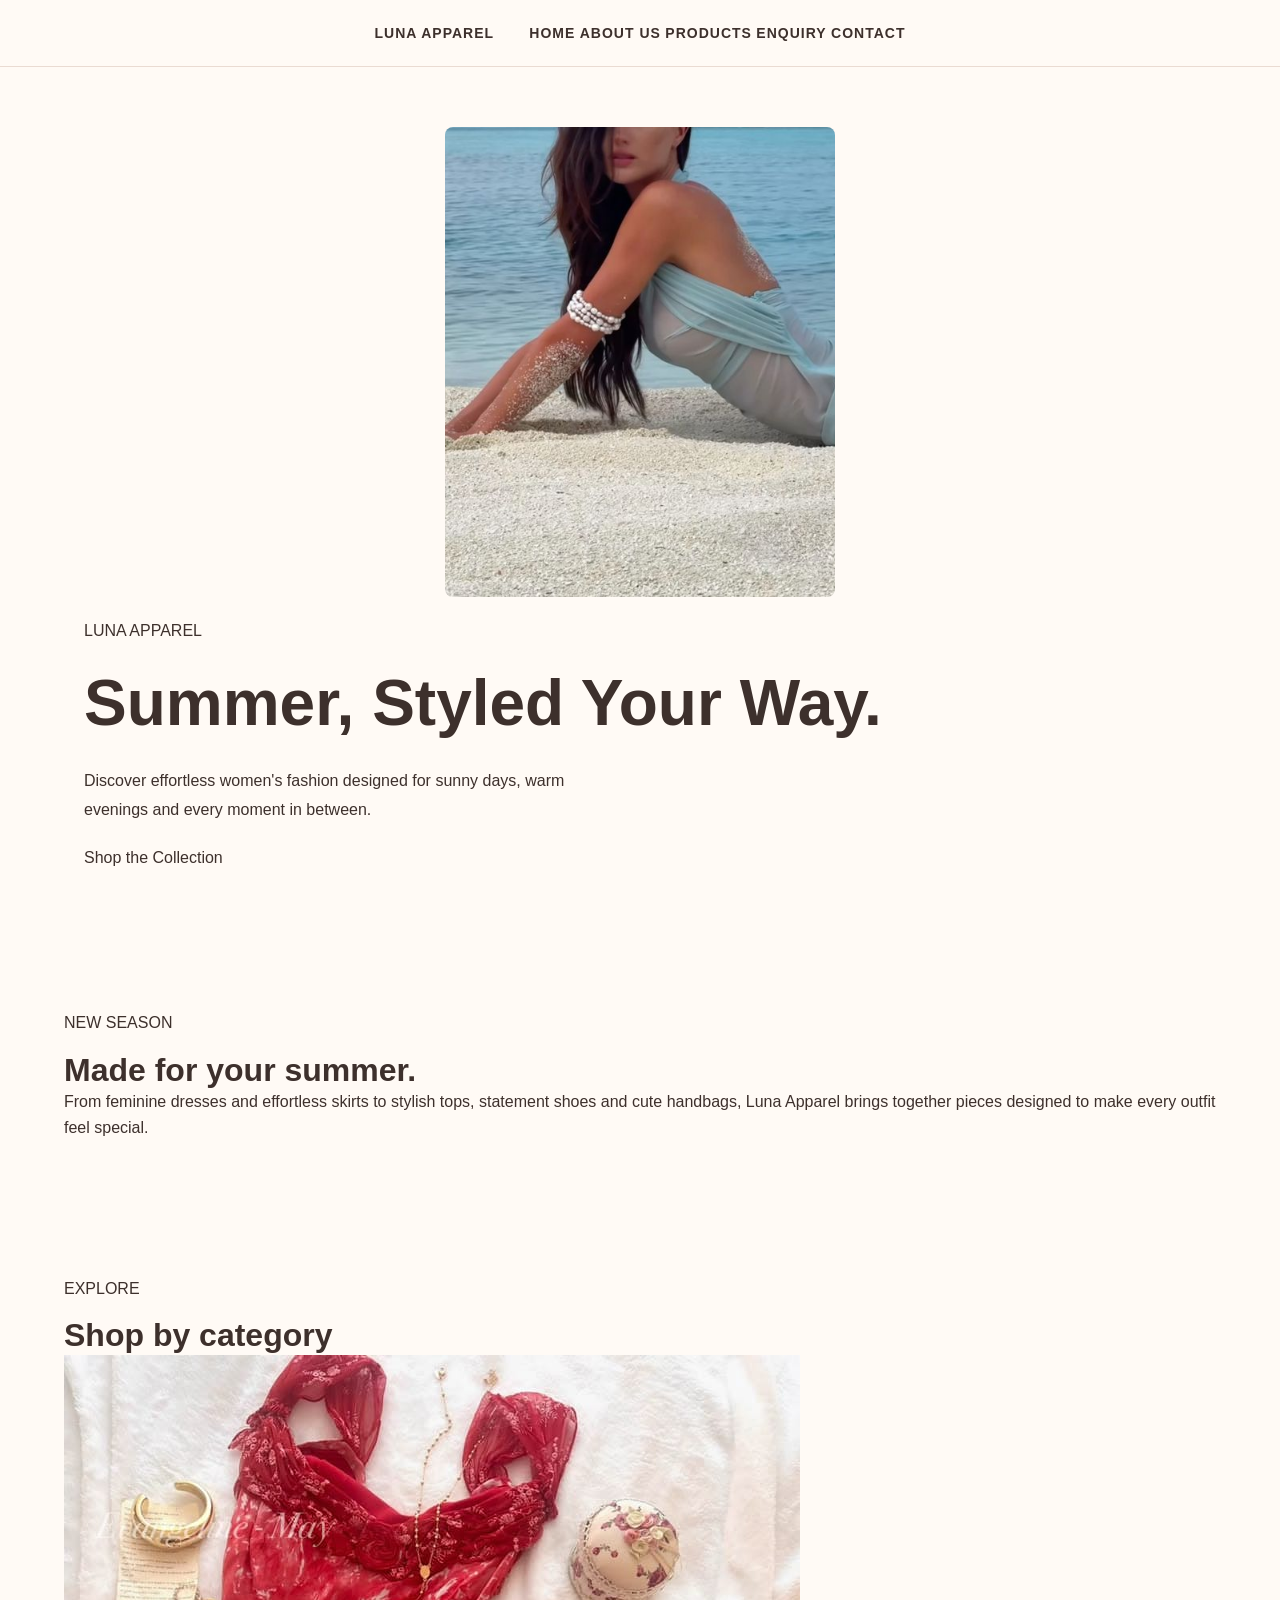
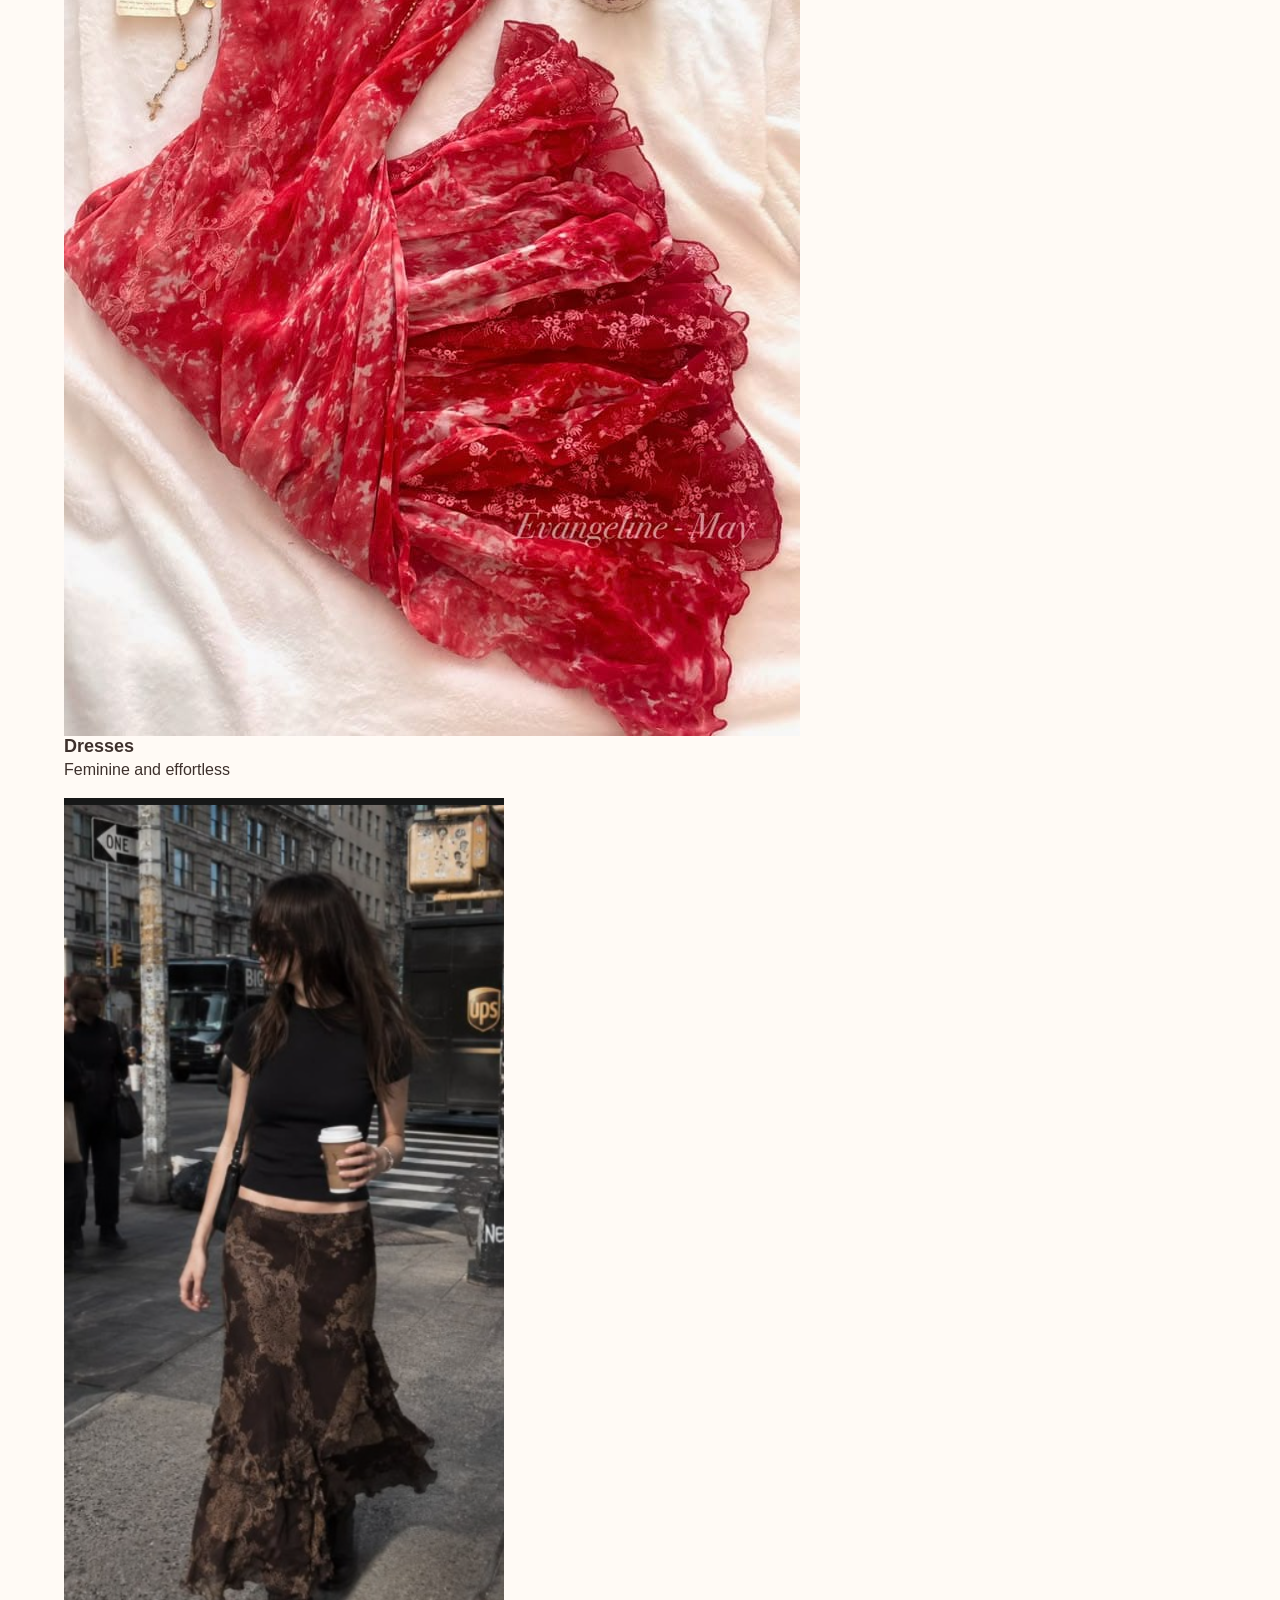
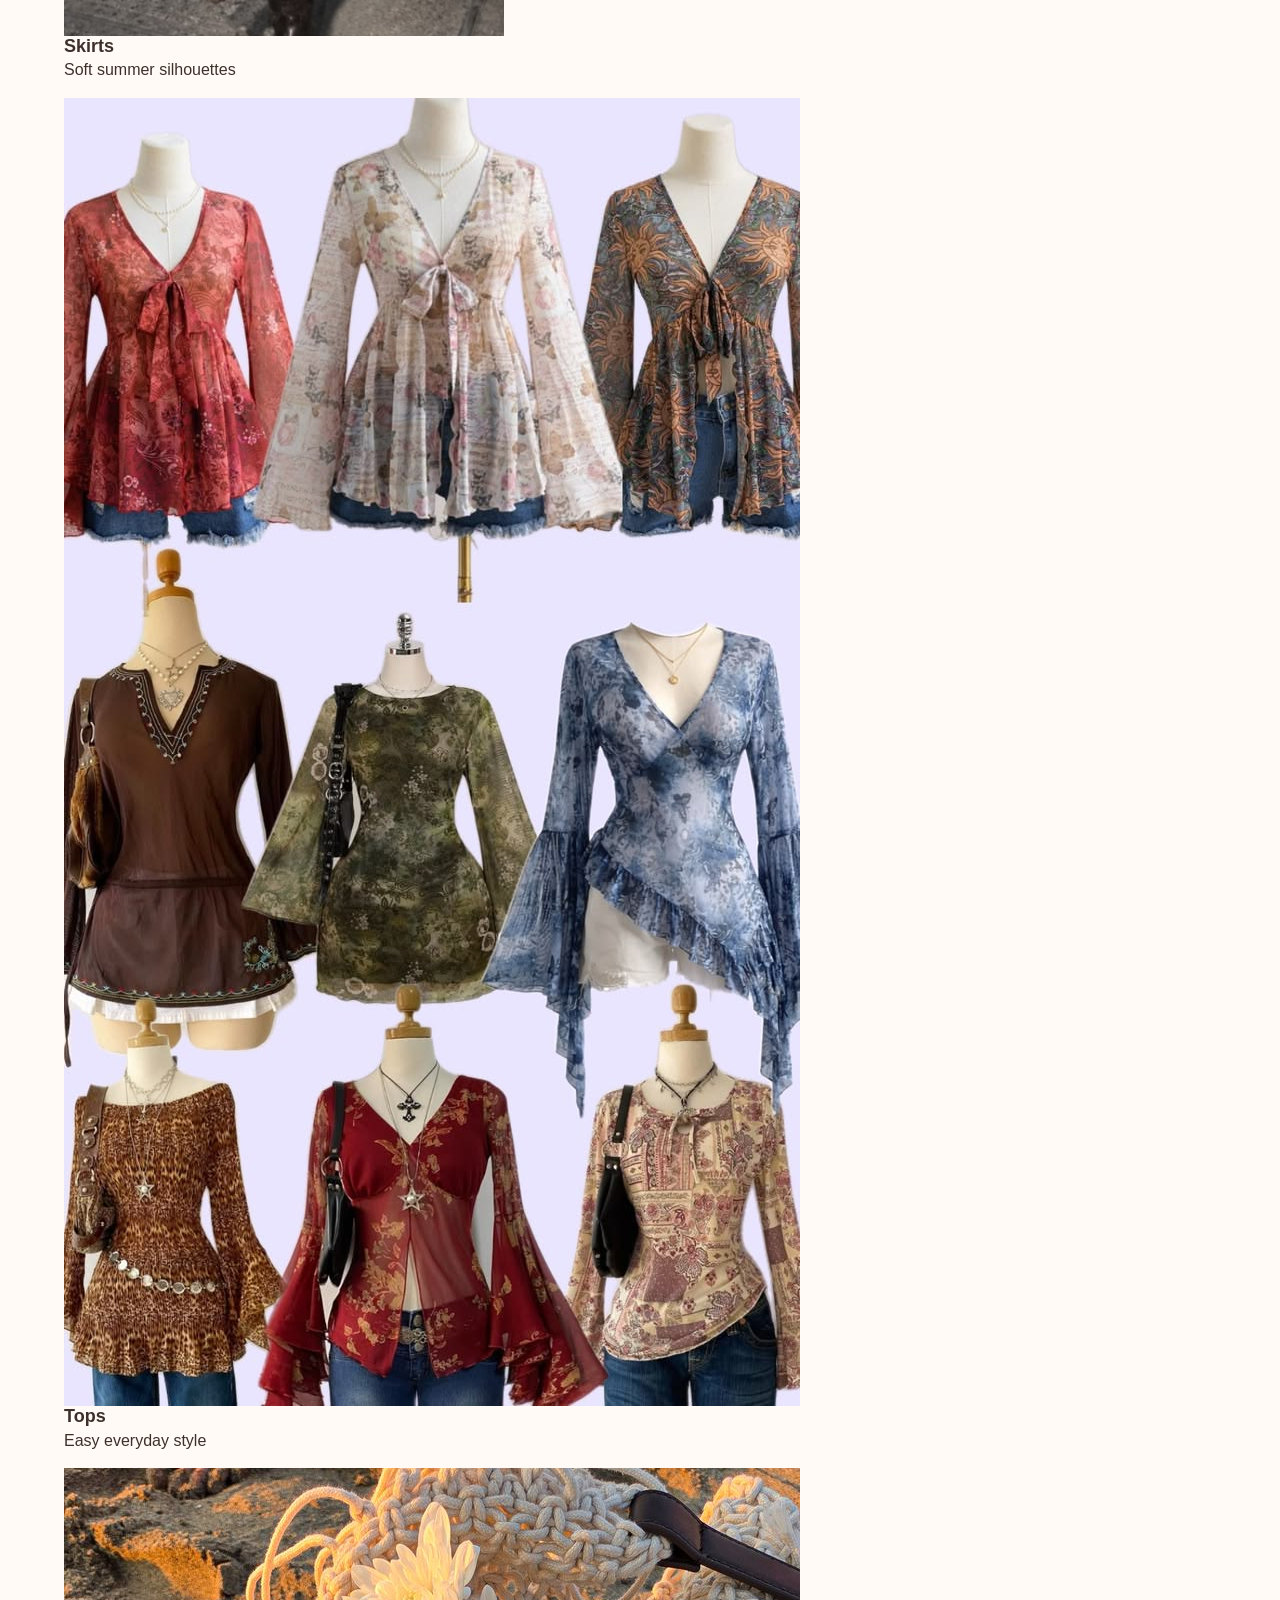
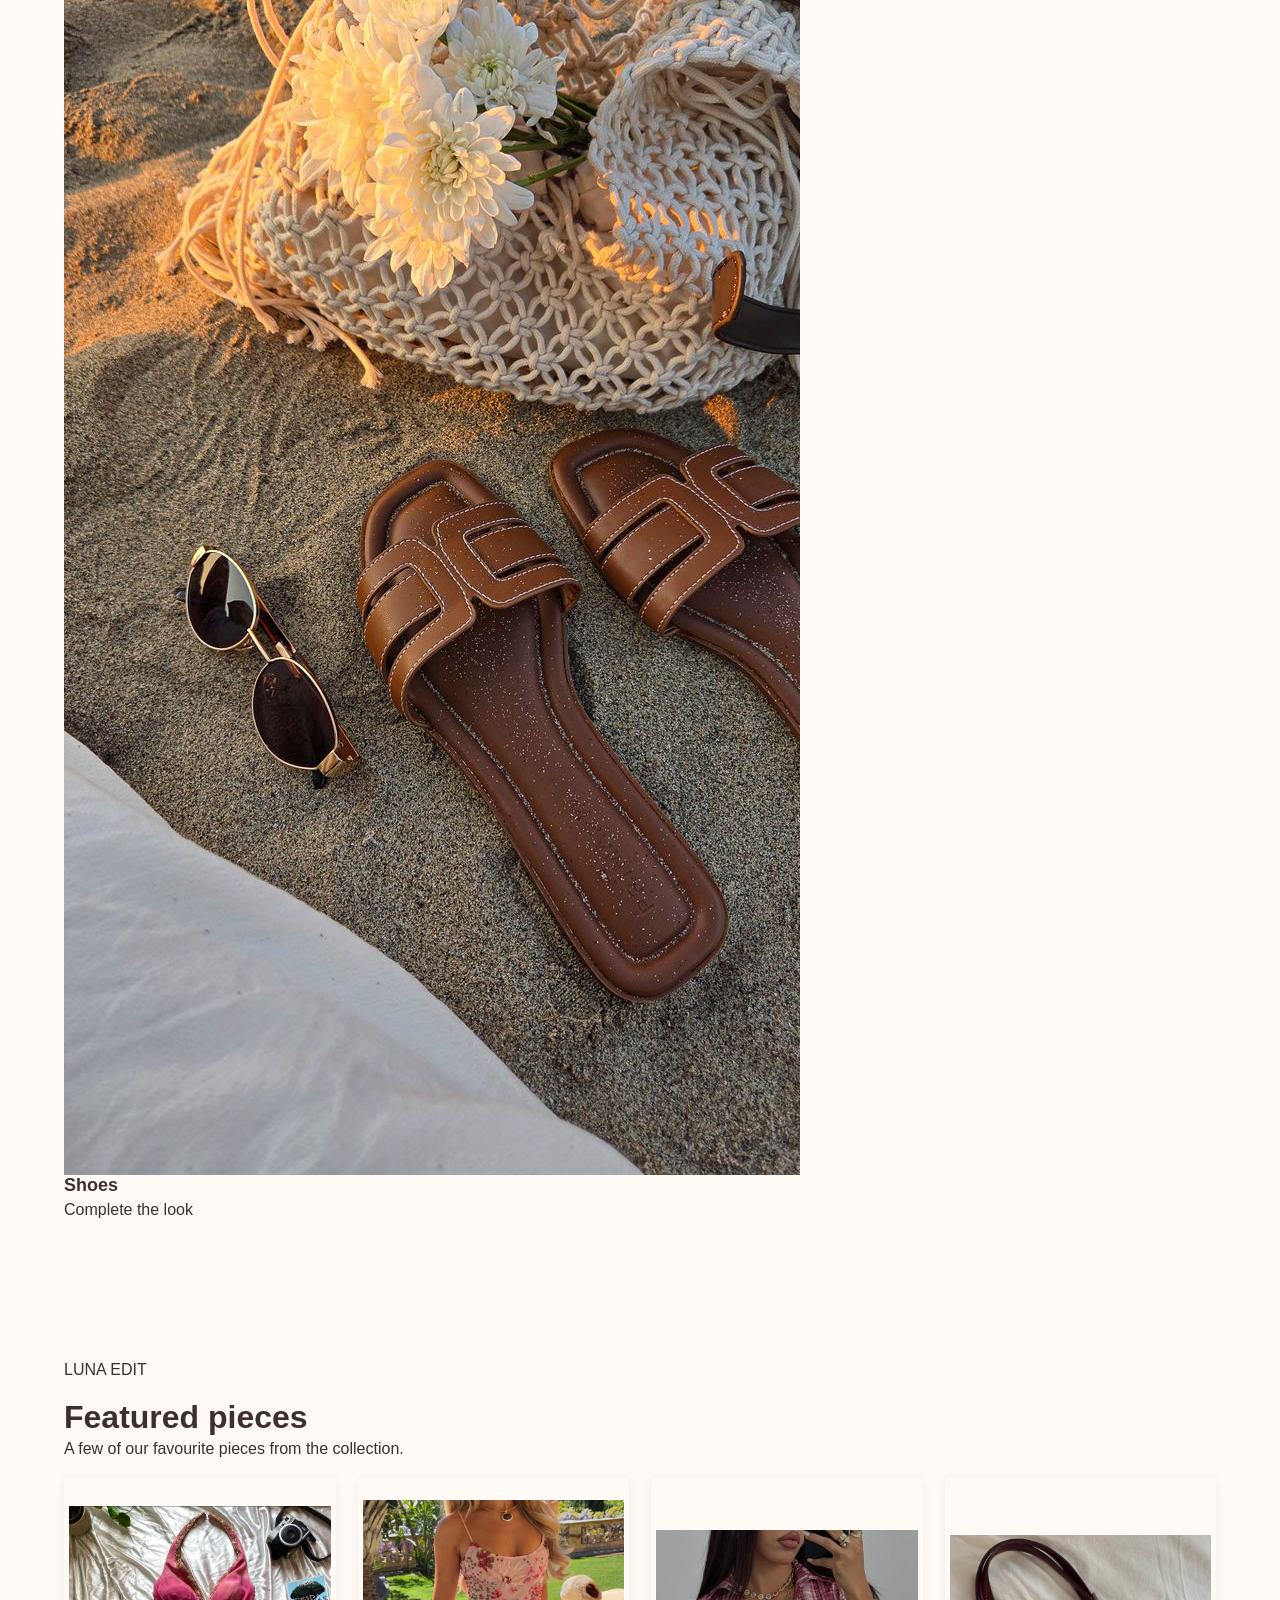
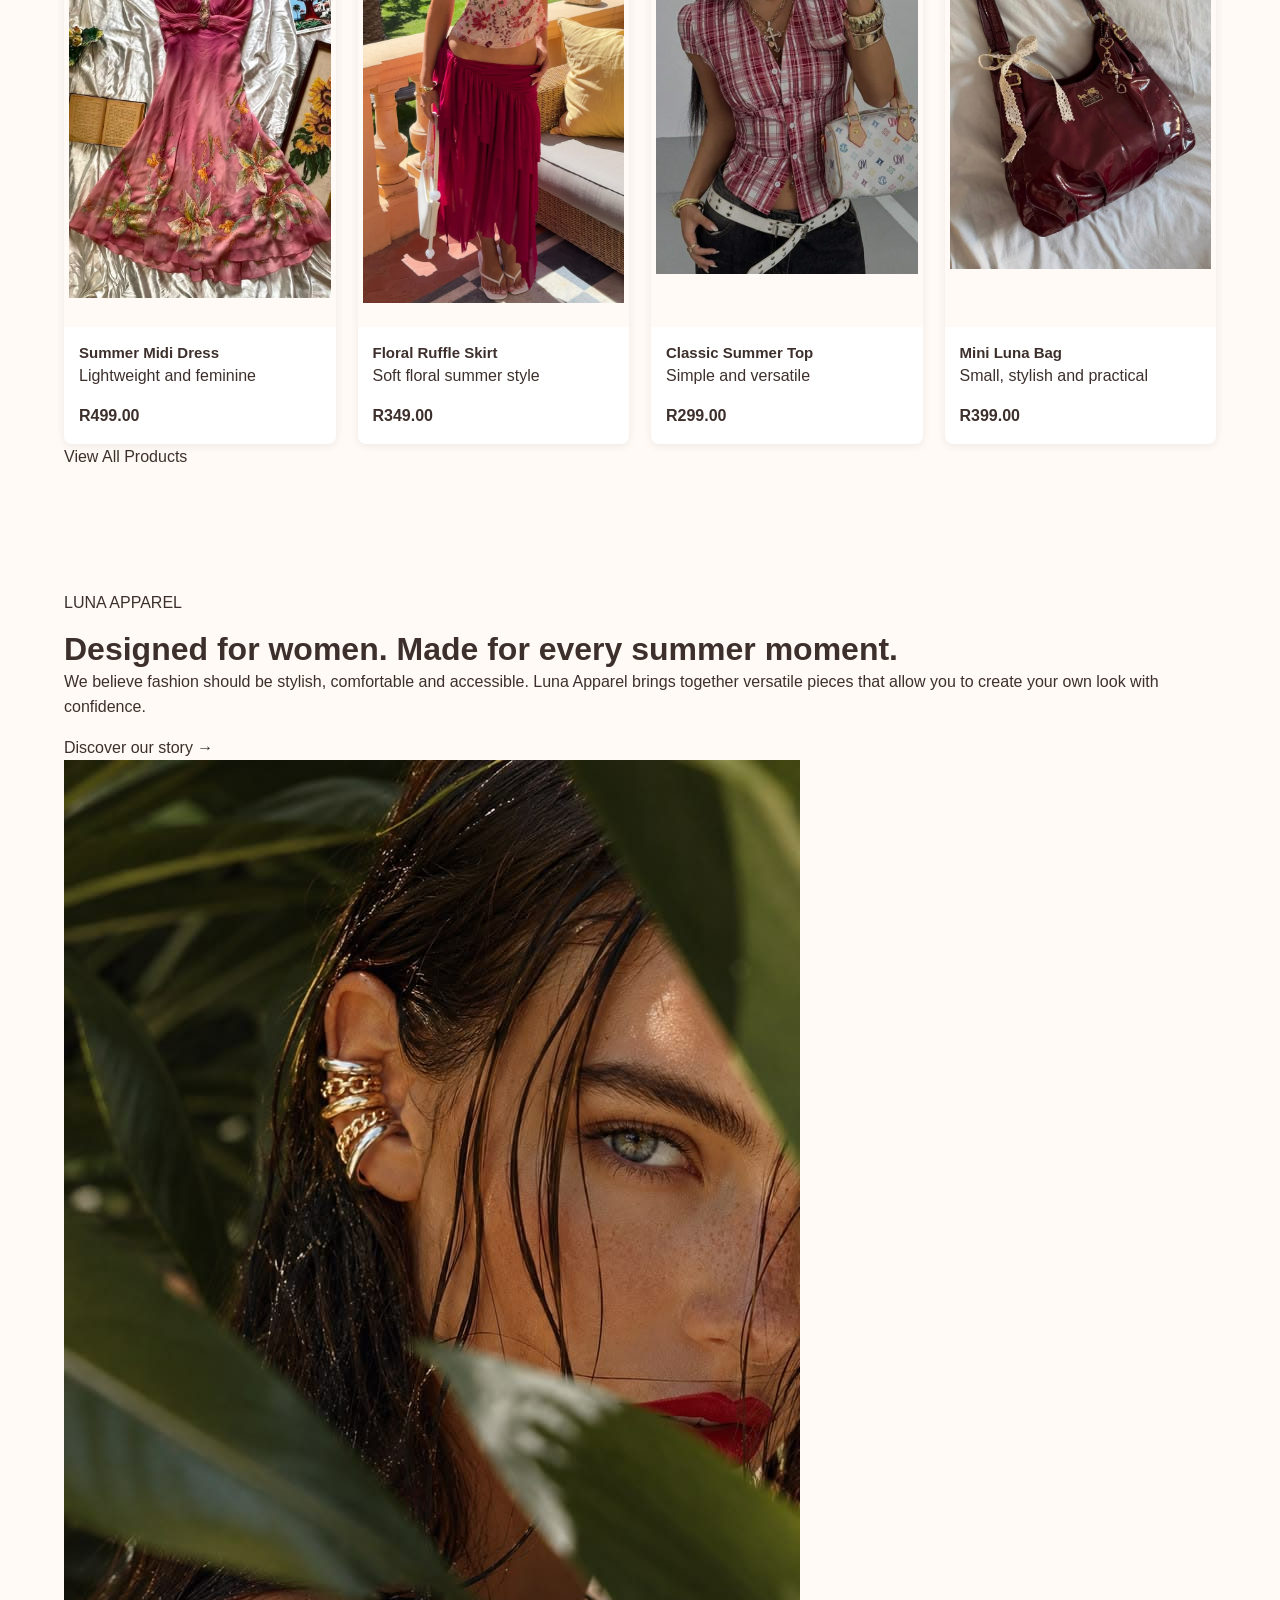
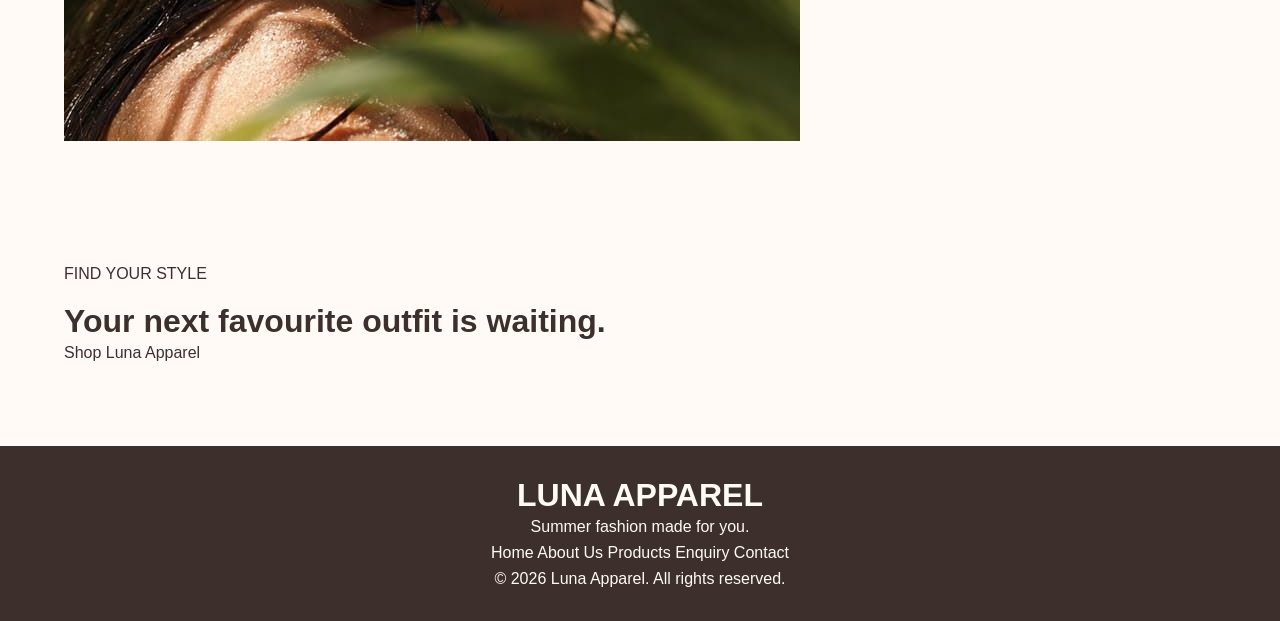
==== index.html @ f11feac1 "Add files via upload" ====
<!DOCTYPE html>
<html lang="en">
<head>
    <meta charset="UTF-8">
    <meta name="viewport" content="width=device-width, initial-scale=1.0">
    <title>Luna Apparel | Home</title>
    <link rel="stylesheet" href="Style.css">
</head>

<body>

    <!-- Main Navigation -->
    <header class="site-header">
        <nav class="navbar">
            <a href="HomeP.html" class="logo">LUNA APPAREL</a>

            <div class="nav-links">
            <a href="Home.html">Home</a>
            <a href="about.html">About Us</a>
            <a href="products.html">Products</a>
            <a href="enquiry.html">Enquiry</a>
            <a href="contact.html">Contact</a>
            </div>
        </nav>
    </header>

    <main>

        <!-- Hero Section -->
        <section class="hero">

            <div class="hero-image">
                <img src="My images/images/Model on sand.jpeg"
                     alt="Luna Apparel summer fashion collection">
            </div>

            <div class="hero-content">
                <p class="eyebrow">LUNA APPAREL</p>

                <h1>Summer, Styled Your Way.</h1>

                <p>
                    Discover effortless women's fashion designed for sunny days,
                    warm evenings and every moment in between.
                </p>

                <a href="Product.html" class="button">
                    Shop the Collection
                </a>
            </div>

        </section>


        <!-- Introduction -->
        <section class="intro">

            <p class="eyebrow">NEW SEASON</p>

            <h2>Made for your summer.</h2>

            <p>
                From feminine dresses and effortless skirts to stylish tops,
                statement shoes and cute handbags, Luna Apparel brings together
                pieces designed to make every outfit feel special.
            </p>

        </section>


        <!-- Featured Categories -->
        <section class="categories">

            <div class="section-heading">
                <p class="eyebrow">EXPLORE</p>
                <h2>Shop by category</h2>
            </div>

            <div class="category-grid">

                <a href="Product.html" class="category-card">
                    <img src="My images/images/red petal dollette ruffle trimmed dress.jpeg"
                         alt="Summer Dresses">
                    <div>
                        <h3>Dresses</h3>
                        <p>Feminine and effortless</p>
                    </div>
                </a>

                <a href="Product.html" class="category-card">
                    <img src="My images/images/BrownSKIRT.png"
                         alt="Women's skirts">
                    <div>
                        <h3>Skirts</h3>
                        <p>Soft summer silhouettes</p>
                    </div>
                </a>

                <a href="Product.html" class="category-card">
                    <img src="My images/images/Summer tops.jpeg"
                         alt="Women's summer tops">
                    <div>
                        <h3>Tops</h3>
                        <p>Easy everyday style</p>
                    </div>
                </a>

                <a href="Product.html" class="category-card">
                    <img src="My images/images/Brown flat sandels.jpeg"
                         alt="Women's sandels">
                    <div>
                        <h3>Shoes</h3>
                        <p>Complete the look</p>
                    </div>
                </a>

            </div>

        </section>


        <!-- Featured Products -->
        <section class="featured">

            <div class="section-heading">
                <p class="eyebrow">LUNA EDIT</p>
                <h2>Featured pieces</h2>
                <p>
                    A few of our favourite pieces from the collection.
                </p>
            </div>

            <div class="product-grid">

                <article class="product-card">
                    <img src="My images/images/pink halter-neck mini dress.jpeg"
                         alt="Elegant summer dress">
                    <div class="product-info">
                        <h3>Summer Midi Dress</h3>
                        <p>Lightweight and feminine</p>
                        <strong>R499.00</strong>
                    </div>
                </article>

                <article class="product-card">
                    <img src="My images/images/Dragonfruit pink Midi Skirt.jpeg"
                         alt="Floral summer skirt">
                    <div class="product-info">
                        <h3>Floral Ruffle Skirt</h3>
                        <p>Soft floral summer style</p>
                        <strong>R349.00</strong>
                    </div>
                </article>

                <article class="product-card">
                    <img src="My images/images/pink shirt.jpeg"
                         alt="Women's summer top">
                    <div class="product-info">
                        <h3>Classic Summer Top</h3>
                        <p>Simple and versatile</p>
                        <strong>R299.00</strong>
                    </div>
                </article>

                <article class="product-card">
                    <img src="My images/images/Red Shoulder bag.jpeg"
                         alt="Cute women's handbag">
                    <div class="product-info">
                        <h3>Mini Luna Bag</h3>
                        <p>Small, stylish and practical</p>
                        <strong>R399.00</strong>
                    </div>
                </article>

            </div>

            <a href="Product.html" class="button secondary-button">
                View All Products
            </a>

        </section>


        <!-- Brand Statement -->
        <section class="brand-story">

            <div class="brand-story-text">
                <p class="eyebrow">LUNA APPAREL</p>

                <h2>Designed for women. Made for every summer moment.</h2>

                <p>
                    We believe fashion should be stylish, comfortable and
                    accessible. Luna Apparel brings together versatile pieces
                    that allow you to create your own look with confidence.
                </p>

                <a href="About.html" class="text-link">
                    Discover our story →
                </a>
            </div>

            <div class="brand-story-image">
                <img src="My images/images/Model in nature'.jpeg"
                     alt="Women wearing Luna Apparel summer fashion">
            </div>

        </section>


        <!-- Call to Action -->
        <section class="cta">

            <p class="eyebrow">FIND YOUR STYLE</p>

            <h2>Your next favourite outfit is waiting.</h2>

            <a href="Product.html" class="button">
                Shop Luna Apparel
            </a>

        </section>

    </main>


    <!-- Footer -->
    <footer class="site-footer">

        <div>
            <h2>LUNA APPAREL</h2>
            <p>Summer fashion made for you.</p>
        </div>

        <div class="footer-links">
            <a href="Home.html">Home</a>
            <a href="about.html">About Us</a>
            <a href="products.html">Products</a>
            <a href="enquiry.html">Enquiry</a>
            <a href="contact.html">Contact</a>
        </div>

        <p class="copyright">
            &copy; 2026 Luna Apparel. All rights reserved.
        </p>

    </footer>

</body>
</html>
---- Style.css ----
/* =========================================
   LUNA APPAREL
   PART 2 - COMPLETE STYLE SHEET
========================================= */


/* =========================================
   1. BASIC RESET
========================================= */

* {
    box-sizing: border-box;
    margin: 0;
    padding: 0;
}

html {
    scroll-behavior: smooth;
    font-size: 16px;
}

body {
    font-family: Arial, Helvetica, sans-serif;
    background-color: #fffaf5;
    color: #3d302c;
    line-height: 1.6;
}

img {
    max-width: 100%;
    display: block;
}

a {
    color: inherit;
    text-decoration: none;
}


/* =========================================
   2. NAVIGATION
========================================= */

header {
    background-color: #fffaf5;
    border-bottom: 1px solid #eadbd2;
    padding: 1.25rem 5%;
    position: sticky;
    top: 0;
    z-index: 1000;
}

nav {
    display: flex;
    justify-content: center;
    align-items: center;
    gap: 2.2rem;
    flex-wrap: wrap;
}

nav a {
    font-size: 0.875rem;
    font-weight: 600;
    letter-spacing: 0.0625rem;
    text-transform: uppercase;
    transition: color 0.3s ease;
}

nav a:hover {
    color: #c97968;
}


/* =========================================
   3. GENERAL PAGE
========================================= */

main {
    width: 90%;
    max-width: 75rem;
    margin: 0 auto;
}

section {
    padding: 3.75rem 0;
}

h1,
h2,
h3 {
    line-height: 1.2;
    font-weight: 600;
}

h1 {
    font-size: 3rem;
}

h2 {
    font-size: 2rem;
}

h3 {
    font-size: 1.125rem;
}

p {
    margin-bottom: 0.9375rem;
}


/* =========================================
   4. GENERAL BUTTONS
========================================= */

button {
    border: none;
    cursor: pointer;
}


/* =========================================
   5. HOME PAGE
========================================= */

.home-hero {
    min-height: 33.75rem;

    display: grid;

    grid-template-columns: 1fr 0.8fr;

    align-items: center;

    gap: 3.125rem;

    padding: 3.125rem 0;
}

.hero-content {
    padding: 1.25rem;
}

.hero-small-text {
    color: #c97968;

    font-size: 0.8125rem;

    font-weight: bold;

    letter-spacing: 0.1875rem;

    margin-bottom: 0.9375rem;
}

.hero-content h1 {
    font-size: clamp(2.625rem, 5vw, 4.375rem);

    margin-bottom: 1.5625rem;
}

.hero-content > p:not(.hero-small-text) {
    max-width: 31.25rem;

    font-size: 1rem;

    line-height: 1.8;

    margin-bottom: 1.25rem;
}


/* =========================================
   HOME BUTTON
========================================= */

.hero-button {
    margin-top: 0.625rem;

    padding: 0.8125rem 1.6875rem;

    background-color: #c97968;

    color: white;

    border-radius: 1.875rem;

    font-weight: 600;

    transition:
        background-color 0.3s ease,
        transform 0.3s ease;
}

.hero-button:hover {
    background-color: #9f5b4e;

    transform: translateY(-0.1875rem);
}


/* =========================================
   HOME IMAGE
========================================= */

.hero-image {
    width: 100%;

    max-width: 24.375rem;

    height: 29.375rem;

    margin: 0 auto;

    overflow: hidden;

    border-radius: 0.5rem;
}

.hero-image img {
    width: 100%;

    height: 100%;

    object-fit: cover;

    object-position: center;
}


/* =========================================
   FEATURED SECTION
========================================= */

.featured-section {
    text-align: center;

    padding: 3.125rem 0 5rem;
}

.featured-section h2 {
    margin-bottom: 0.9375rem;
}

.featured-section p {
    max-width: 40.625rem;

    margin: 0 auto;

    line-height: 1.8;
}


/* =========================================
   6. PRODUCTS PAGE
========================================= */

.products-page {
    width: 92%;

    max-width: 78.125rem;

    margin: 0 auto;

    padding: 1.25rem 0 5rem;
}


/* =========================================
   PRODUCTS INTRO
========================================= */

.products-intro {
    text-align: center;

    padding: 2.8125rem 0 3.75rem;
}

.products-intro h1 {
    font-size: 2.75rem;

    margin-bottom: 0.9375rem;
}

.products-intro p {
    max-width: 40.625rem;

    margin: 0 auto;

    line-height: 1.7;
}


/* =========================================
   7. PRODUCT CATEGORIES
========================================= */

.product-category {
    padding: 0;

    margin-bottom: 8.75rem;
}

.product-category h2 {
    text-align: center;

    font-size: 1.875rem;

    margin-bottom: 2.1875rem;
}


/* =========================================
   8. PRODUCT GRID
========================================= */

.product-grid {
    display: grid;

    grid-template-columns: repeat(4, 1fr);

    gap: 1.375rem;
}


/* =========================================
   9. PRODUCT CARD
========================================= */

.product-card {
    background-color: white;

    border-radius: 0.5rem;

    overflow: hidden;

    box-shadow:
        0 0.125rem 0.625rem rgba(0, 0, 0, 0.07);

    display: flex;

    flex-direction: column;

    transition:
        transform 0.3s ease,
        box-shadow 0.3s ease;
}

.product-card:hover {
    transform: translateY(-0.3125rem);

    box-shadow:
        0 0.4375rem 1.125rem rgba(0, 0, 0, 0.12);
}


/* =========================================
   10. PRODUCT IMAGES
========================================= */

.product-card img {
    width: 100%;

    height: 28.125rem;

    object-fit: contain;

    object-position: center center;

    background-color: #fffaf5;

    display: block;

    padding: 0.3125rem;
}


/* =========================================
   11. PRODUCT INFORMATION
========================================= */

.product-info {
    padding: 0.9375rem;

    min-height: 6.25rem;

    display: flex;

    flex-direction: column;
}

.product-info h3 {
    font-size: 0.9375rem;

    font-weight: 600;

    line-height: 1.4;

    margin: 0;
}

.product-info .price {
    margin-top: auto;

    margin-bottom: 0;

    padding-top: 0.625rem;

    font-size: 1rem;

    font-weight: bold;
}


/* =========================================
   12. FORMS
========================================= */

form {
    max-width: 40.625rem;

    margin-top: 1.875rem;
}

label {
    display: block;

    margin-top: 0.9375rem;

    margin-bottom: 0.3125rem;

    font-weight: 600;
}

input,
textarea {
    width: 100%;

    padding: 0.875rem;

    border: 1px solid #d8c6bd;

    border-radius: 0.375rem;

    background-color: white;

    font-family: inherit;

    font-size: 1rem;
}

input:focus,
textarea:focus {
    outline: 2px solid #c97968;

    border-color: #c97968;
}

button {
    margin-top: 1.25rem;

    padding: 0.875rem 1.5625rem;

    border-radius: 1.875rem;

    background-color: #c97968;

    color: white;

    font-weight: 600;

    transition: background-color 0.3s ease;
}

button:hover {
    background-color: #9f5b4e;
}


/* =========================================
   13. FOOTER
========================================= */

footer {
    margin-top: 1.25rem;

    padding: 1.875rem 5%;

    background-color: #3d302c;

    color: #fffaf5;

    text-align: center;
}

footer p {
    margin: 0 auto;
}


/* =========================================
   14. TABLET
========================================= */

@media (max-width: 56.25rem) {

    .product-grid {
        grid-template-columns: repeat(3, 1fr);
    }

}


/* =========================================
   15. SMALL TABLET
========================================= */

@media (max-width: 48rem) {

    header {
        padding: 1rem 4%;
    }

    nav {
        gap: 0.75rem 1.25rem;
    }

    nav a {
        font-size: 0.75rem;
    }

    main {
        width: 92%;
    }


    /* Home */

    .home-hero {
        grid-template-columns: 1fr;

        text-align: center;

        gap: 1.875rem;

        padding: 2.1875rem 0;
    }

    .hero-content {
        padding: 0.625rem;
    }

    .hero-content > p:not(.hero-small-text) {
        margin-left: auto;

        margin-right: auto;
    }

    .hero-image {
        width: 75%;

        height: 26.25rem;
    }


    /* Products */

    .product-grid {
        grid-template-columns: repeat(2, 1fr);
    }

    .product-category {
        margin-bottom: 6.875rem;
    }

}


/* =========================================
   16. MOBILE
========================================= */

@media (max-width: 30rem) {

    header {
        padding: 0.875rem 4%;
    }

    nav {
        gap: 0.5rem 0.9375rem;
    }

    nav a {
        font-size: 0.6875rem;
    }


    /* General */

    section {
        padding: 2.5rem 0;
    }

    h1 {
        font-size: 2.375rem;
    }

    h2 {
        font-size: 1.6875rem;
    }


    /* Home */

    .home-hero {
        padding: 1.5625rem 0;
    }

    .hero-content h1 {
        font-size: 2.5rem;
    }

    .hero-image {
        width: 85%;

        height: 23.75rem;
    }


    /* Products */

    .products-page {
        width: 92%;
    }

    .products-intro {
        padding: 2.1875rem 0 2.8125rem;
    }

    .products-intro h1 {
        font-size: 2.125rem;
    }

    .product-category {
        margin-bottom: 5.625rem;
    }

    .product-category h2 {
        font-size: 1.6875rem;

        margin-bottom: 1.5625rem;
    }

    .product-grid {
        grid-template-columns: repeat(2, 1fr);

        gap: 0.75rem;
    }


    /* Keep product images tall */

    .product-card img {
        width: 100%;

        height: 28.125rem;

        object-fit: contain;

        object-position: center center;

        padding: 0.3125rem;
    }

    .product-info {
        padding: 0.75rem;

        min-height: 5.625rem;
    }

    .product-info h3 {
        font-size: 0.875rem;
    }

    .product-info .price {
        font-size: 0.9375rem;
    }


    /* Forms */

    input,
    textarea {
        font-size: 1rem;
    }

}
/* =========================================
   CONTACT PAGE
========================================= */

.contact-page {
    padding-bottom: 2rem;
}

.contact-intro {
    text-align: center;
    padding: 3rem 0 2rem;
}

.contact-intro h1 {
    margin-bottom: 0.75rem;
}

.contact-intro p {
    max-width: 40rem;
    margin: 0 auto;
}

.contact-layout {
    display: grid;
    grid-template-columns: 1fr 1fr;
    gap: 3rem;
    padding: 1rem 0 2.5rem;
}

.contact-details,
.contact-form-section {
    background-color: white;
    padding: 2rem;
    border-radius: 0.5rem;
    box-shadow: 0 0.125rem 0.625rem rgba(0, 0, 0, 0.06);
}

.contact-details h2,
.contact-form-section h2 {
    font-size: 1.5rem;
    margin-bottom: 1.25rem;
}

.contact-details h3 {
    font-size: 1rem;
    margin-top: 1rem;
    margin-bottom: 0.25rem;
}

.contact-details p {
    margin-bottom: 0.5rem;
}

.contact-form-section form {
    margin-top: 0;
    max-width: none;
}

.location-section {
    padding: 1rem 0 3rem;
}

.location-section h2 {
    text-align: center;
    font-size: 1.5rem;
    margin-bottom: 1rem;
}

.location-section iframe {
    display: block;
    border-radius: 0.5rem;
}


/* Contact page mobile layout */

@media (max-width: 48rem) {

    .contact-layout {
        grid-template-columns: 1fr;
        gap: 1.5rem;
    }

    .contact-details,
    .contact-form-section {
        padding: 1.5rem;
    }

}

@media (max-width: 30rem) {

    .contact-intro {
        padding: 2rem 0 1.5rem;
    }

    .contact-intro h1 {
        font-size: 2.25rem;
    }

    .contact-layout {
        padding-bottom: 1rem;
    }

    .location-section iframe {
        height: 240px;
    }

}
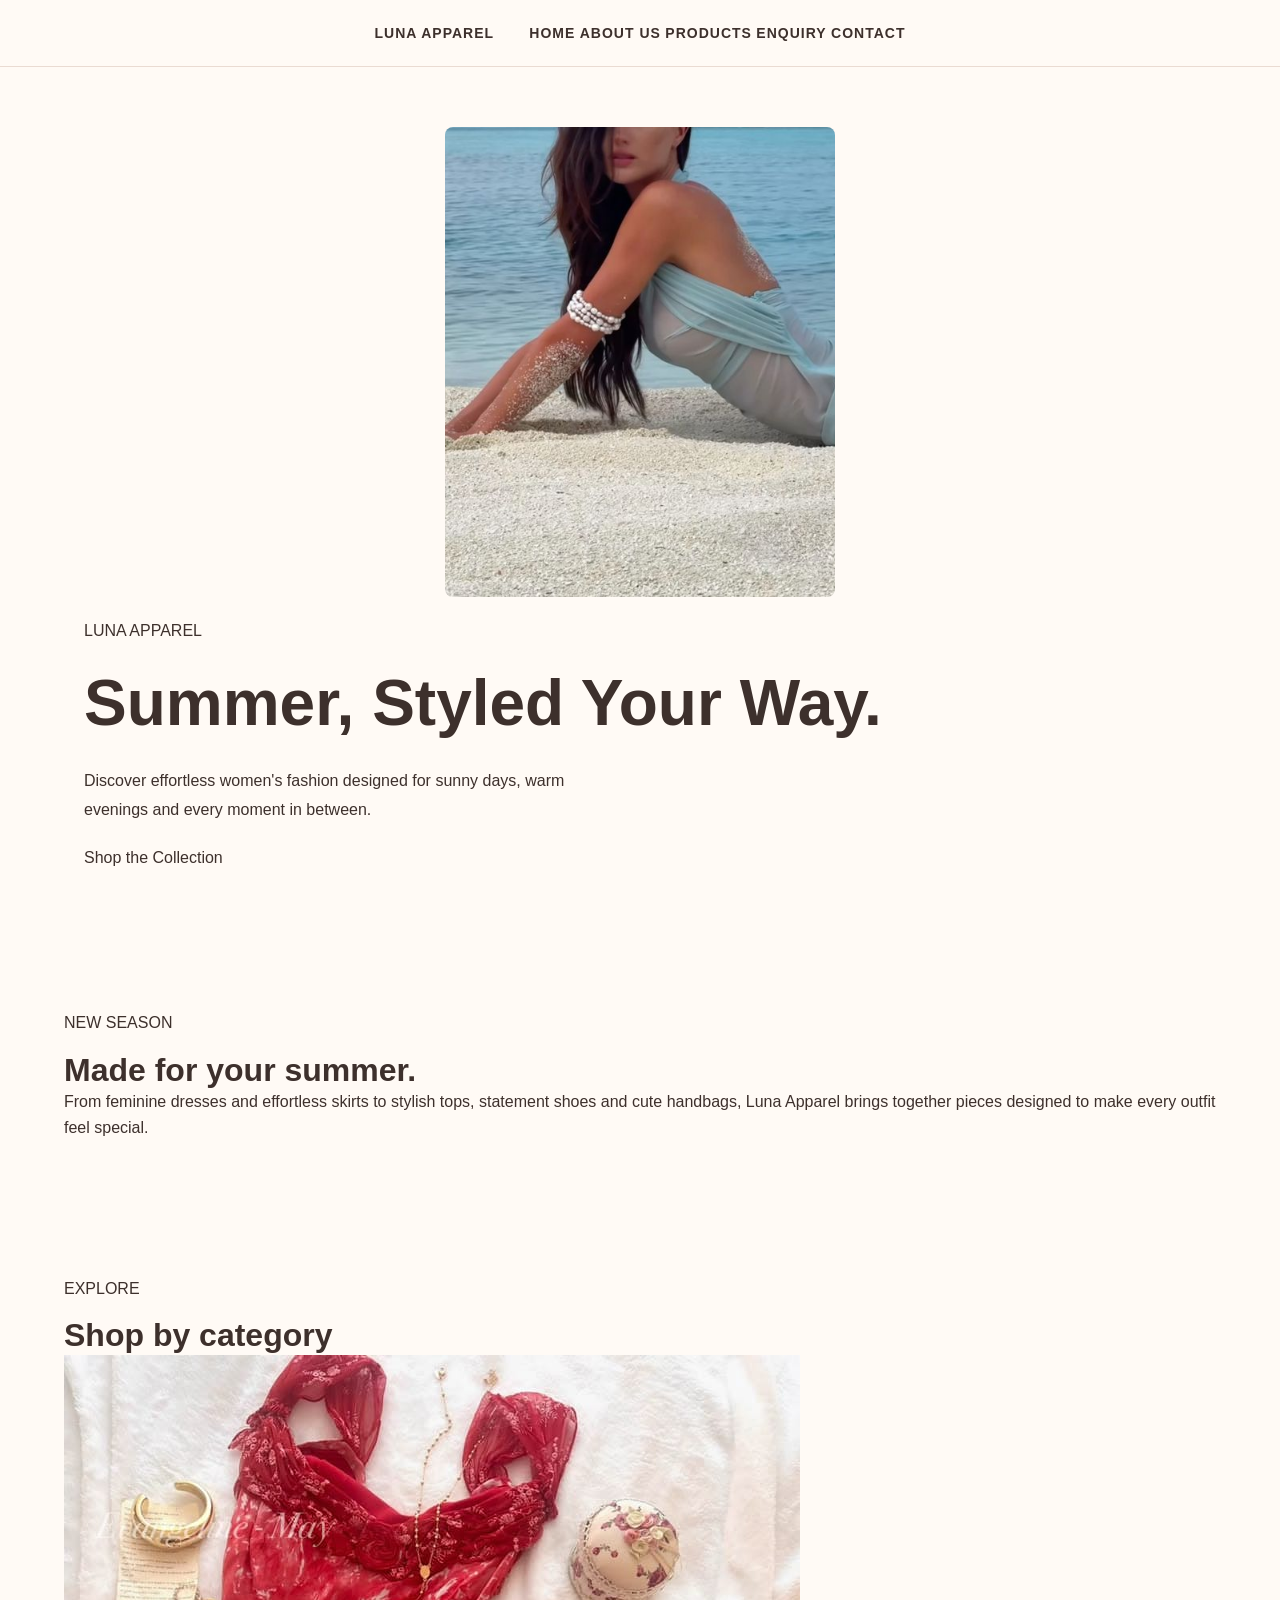
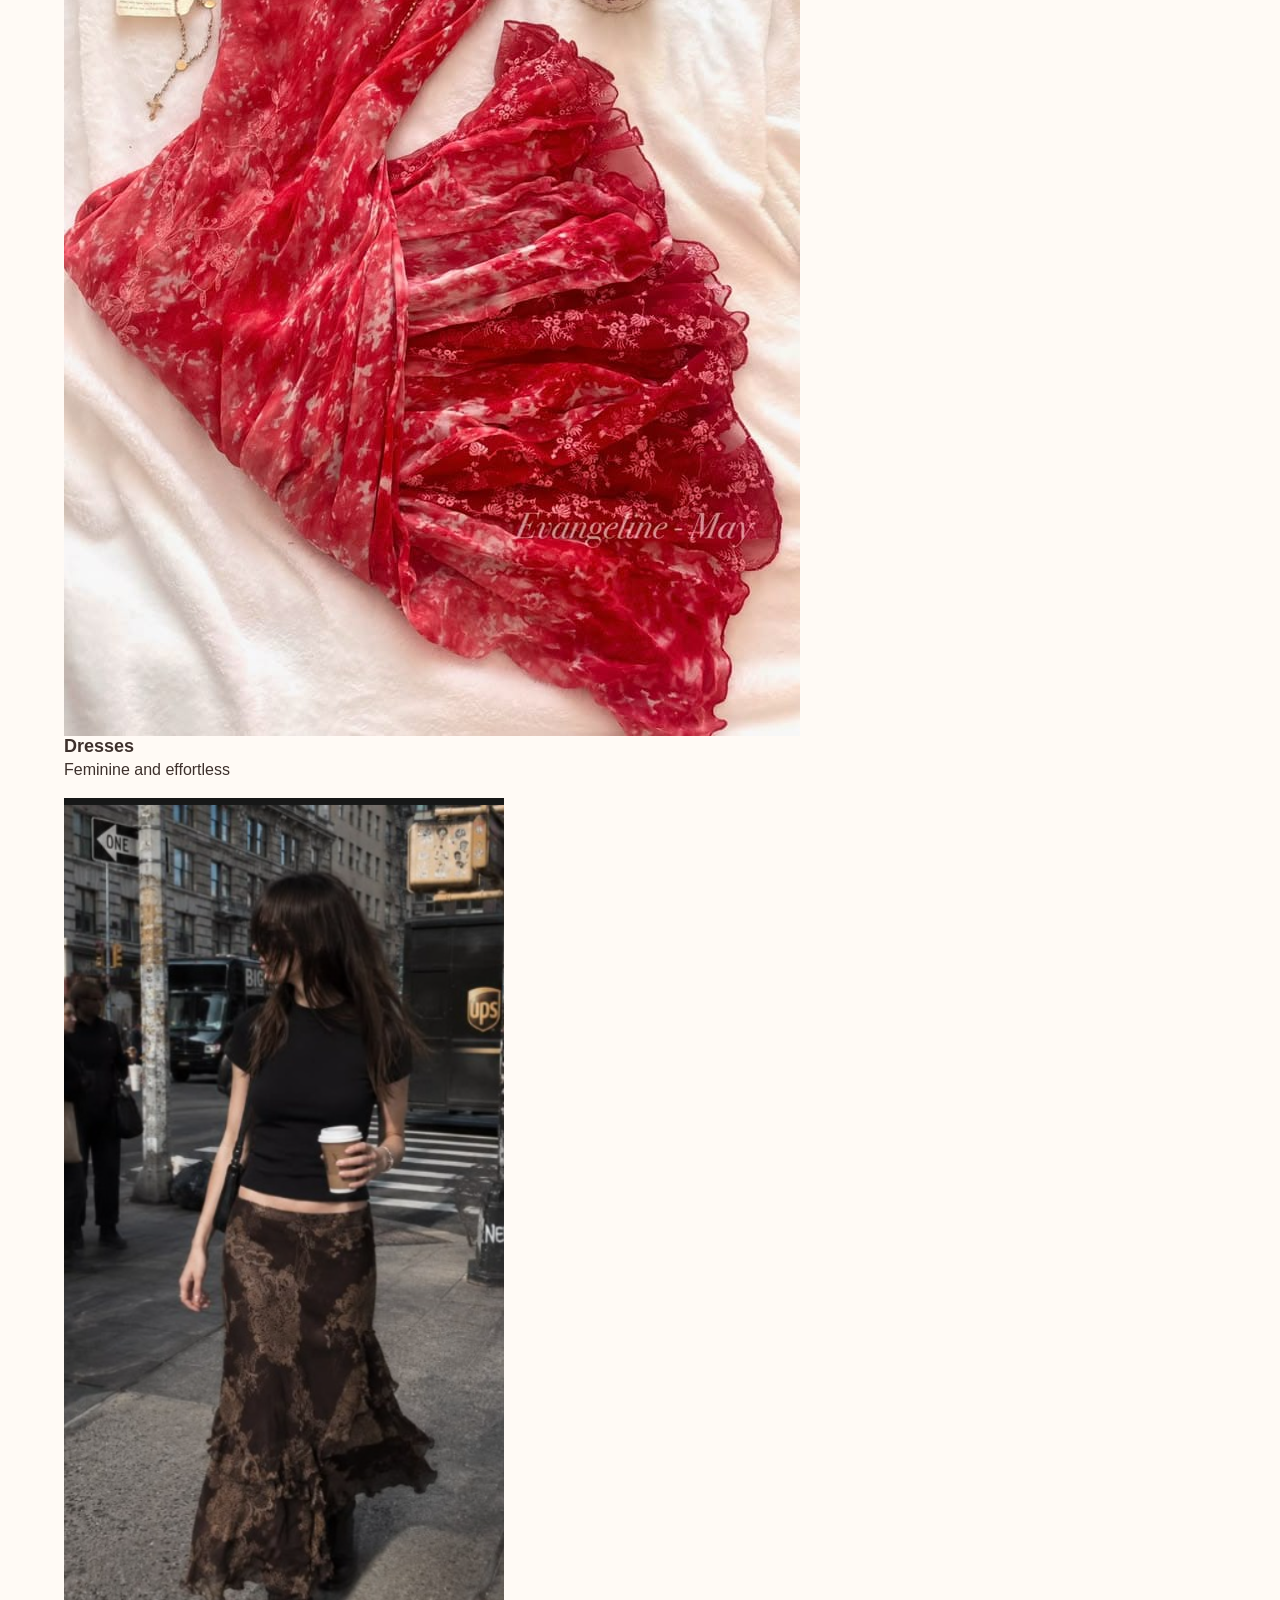
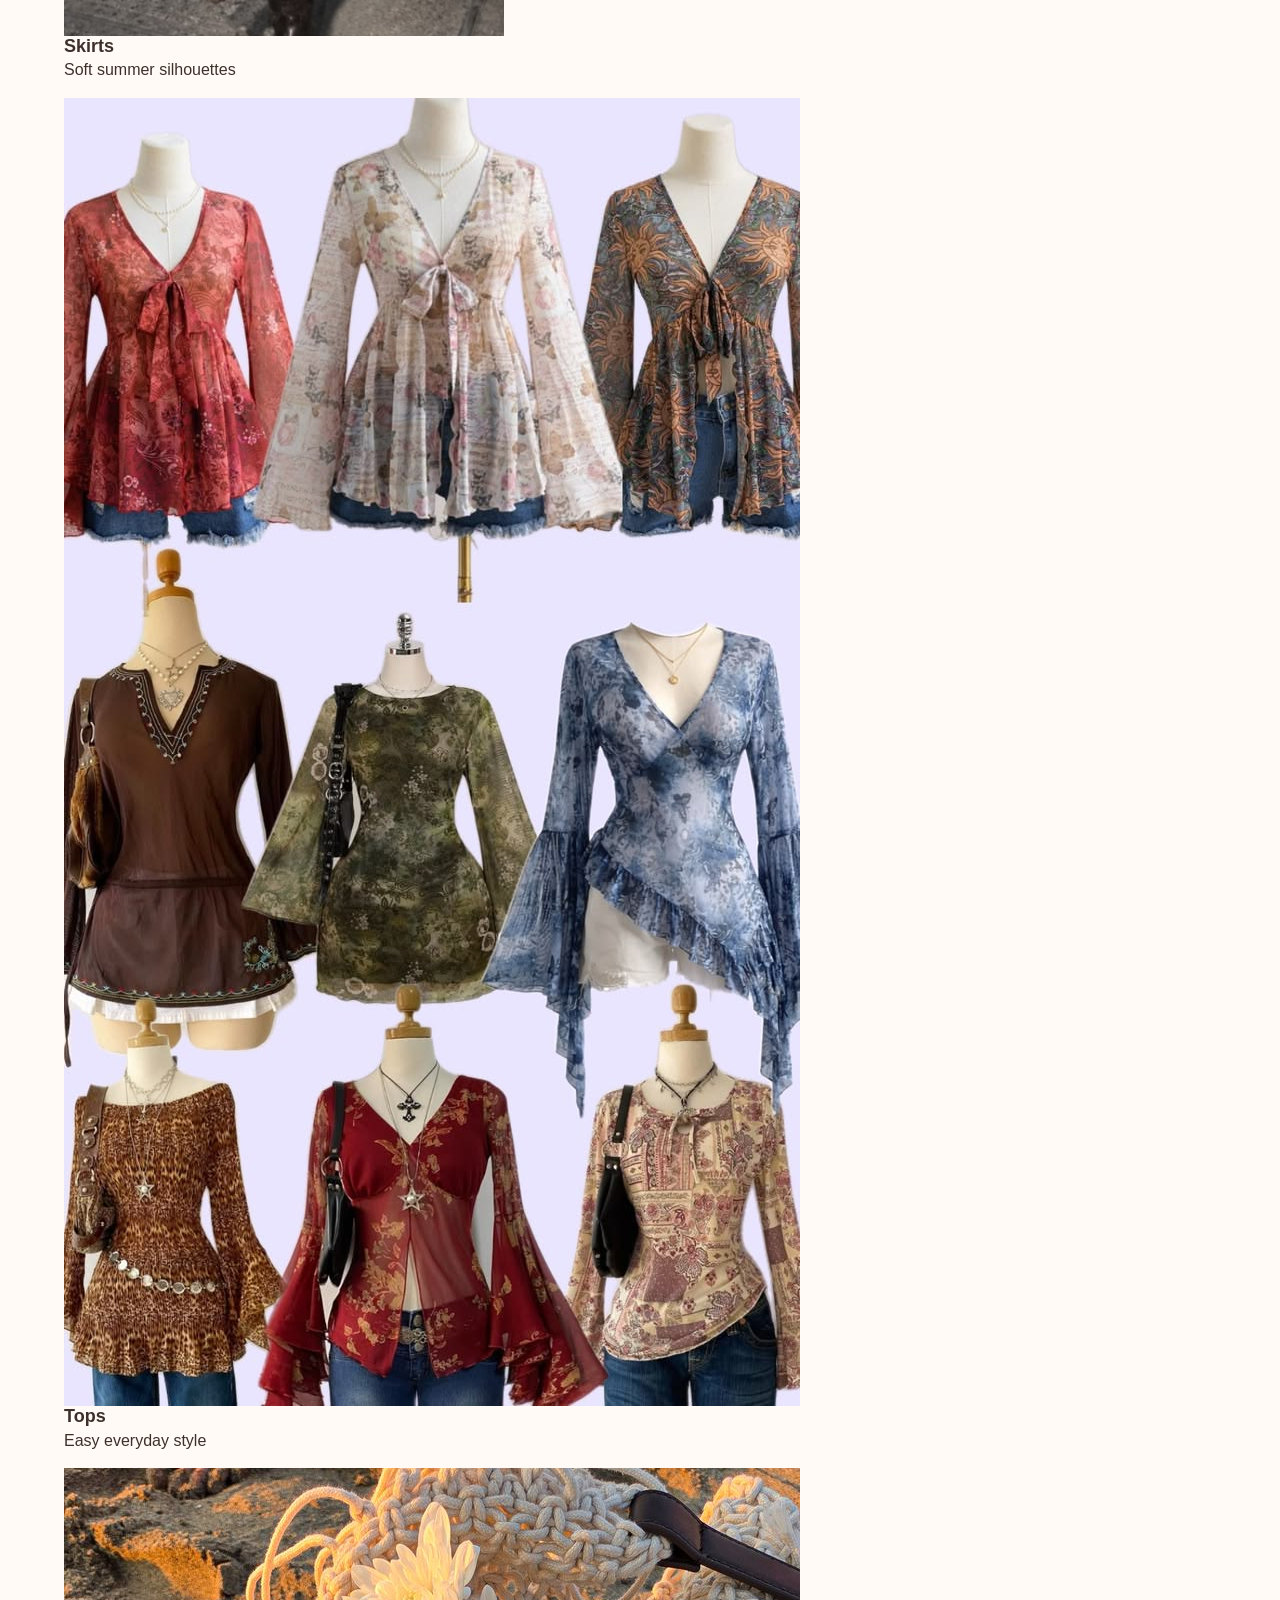
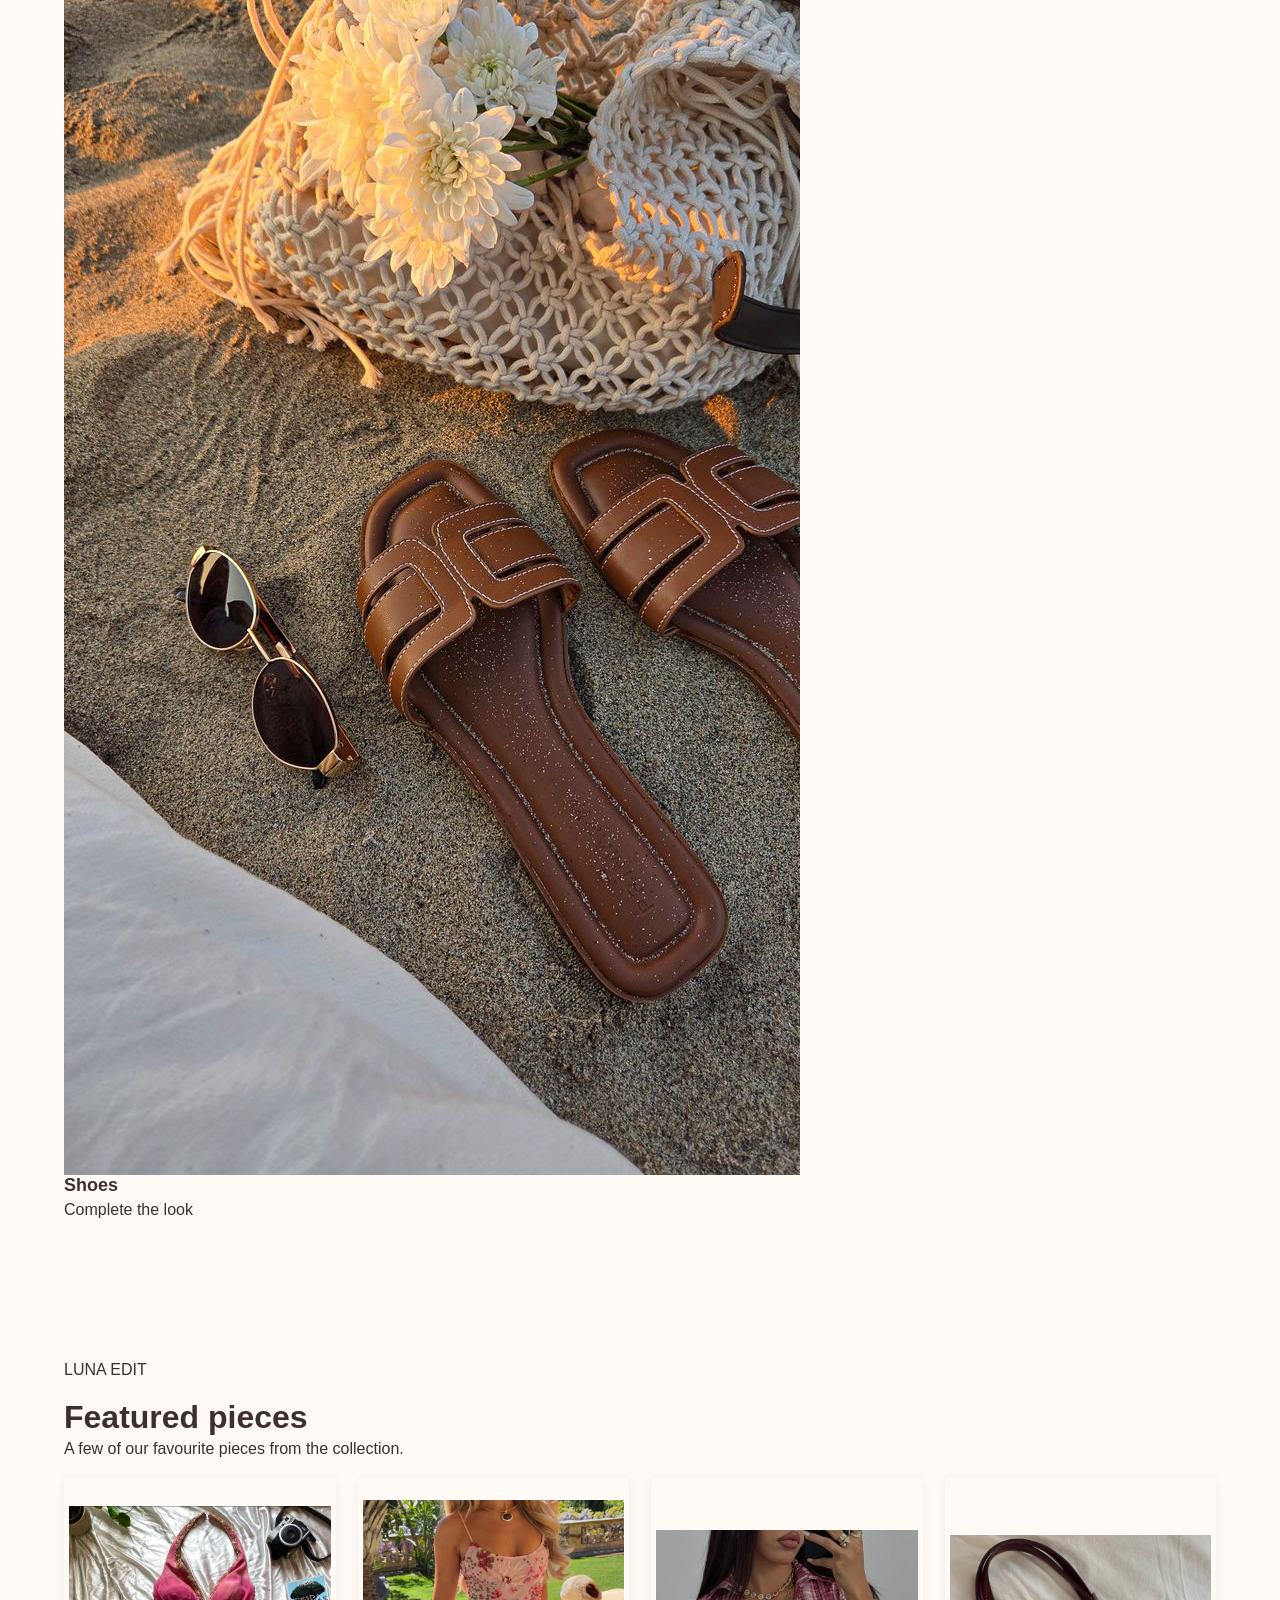
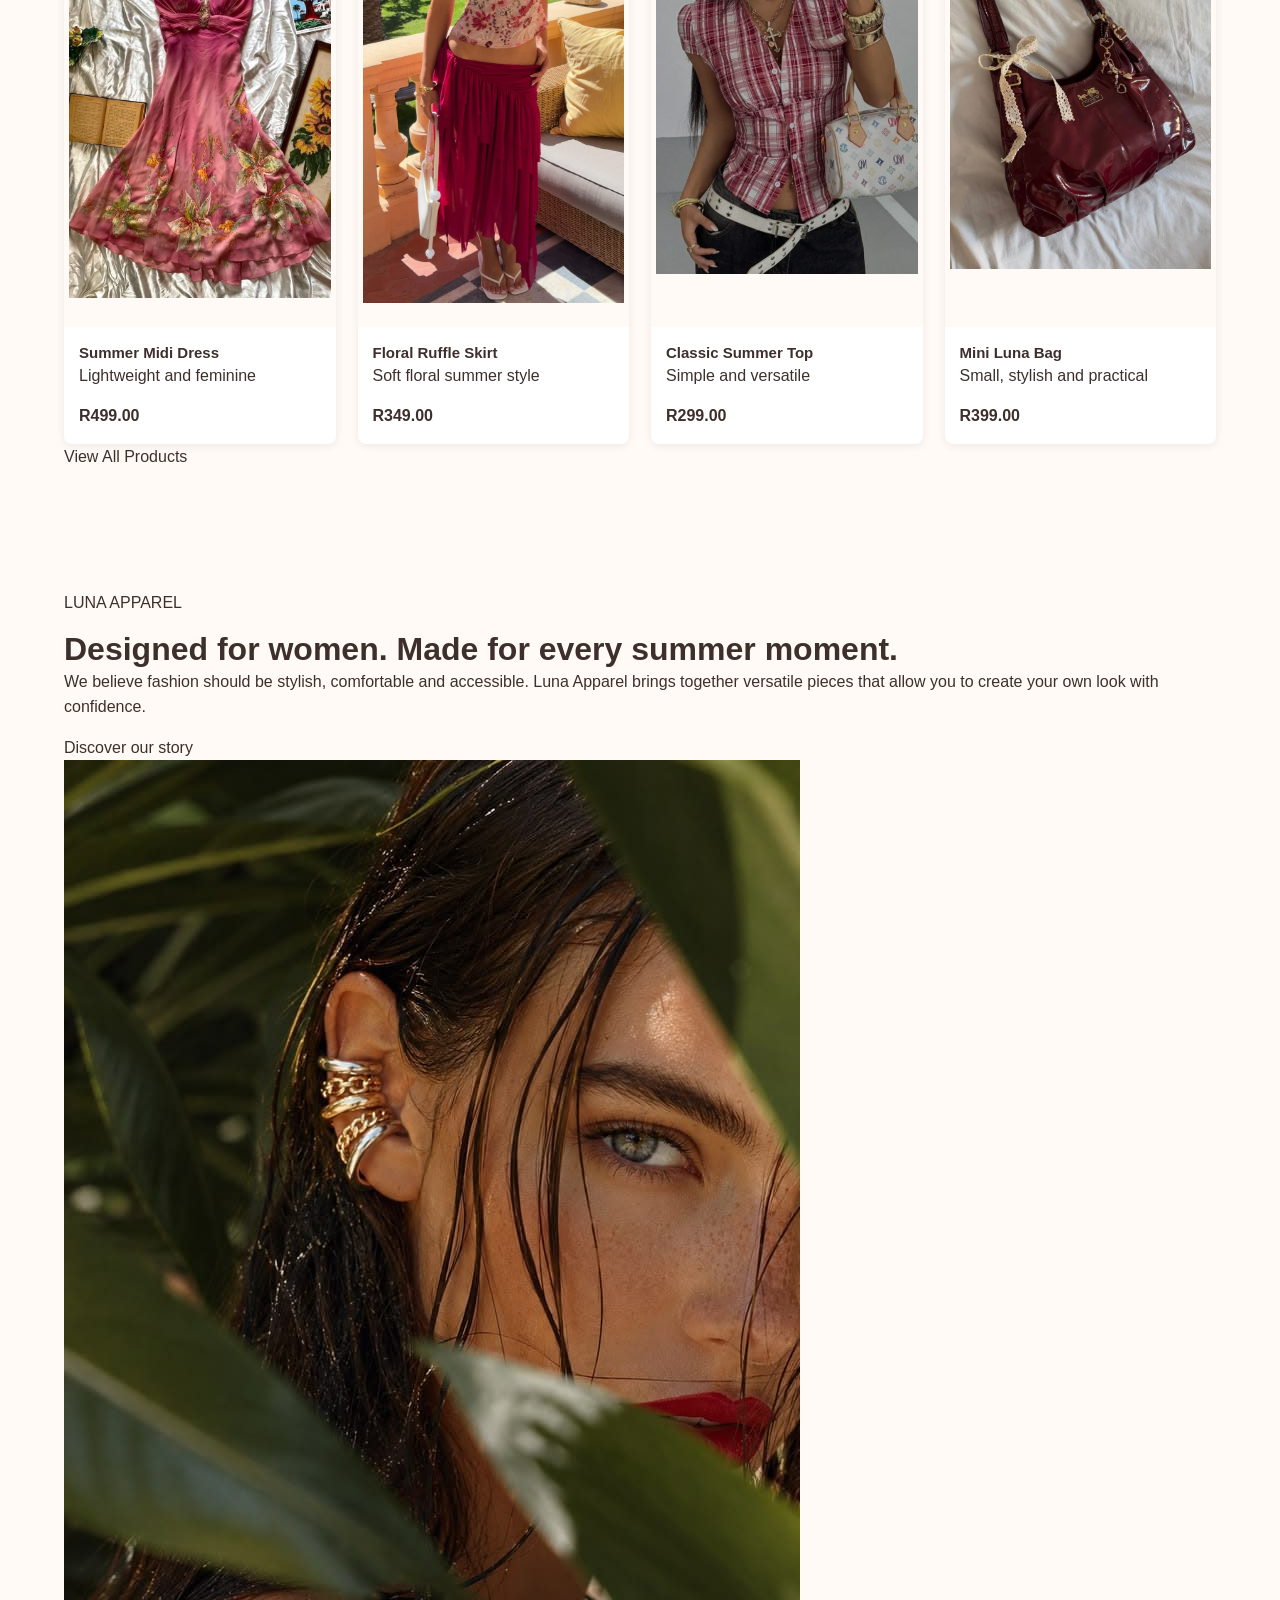
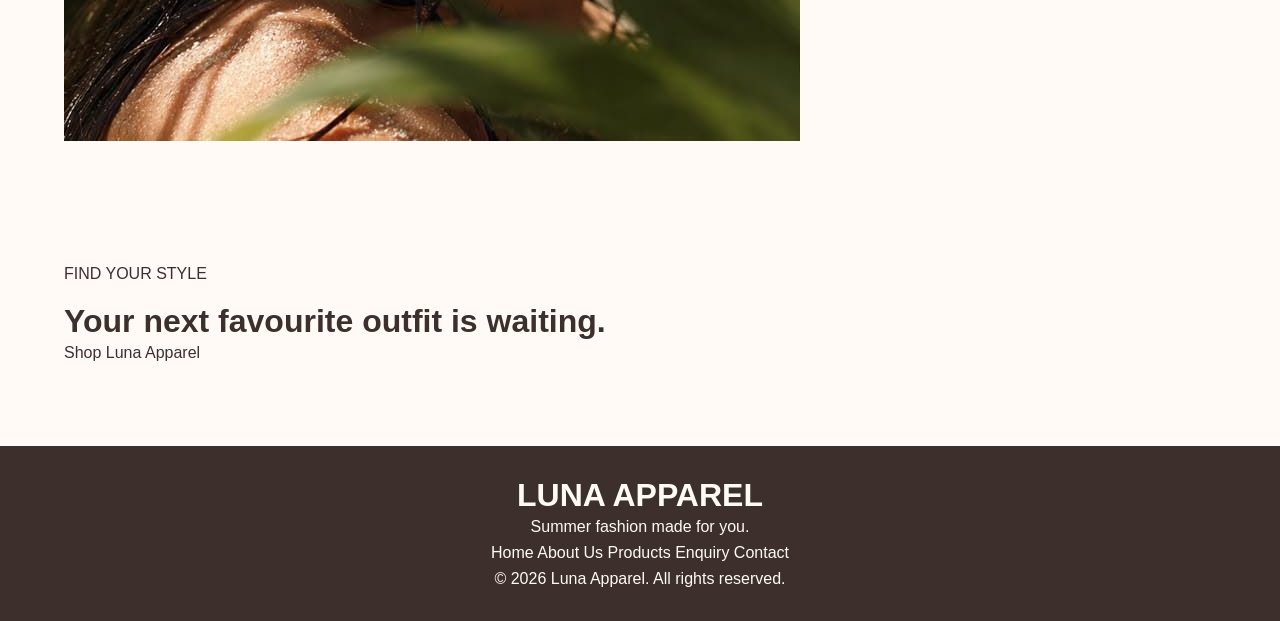
==== commit f6f4188f: "Add files via upload" ====
--- a/index.html
+++ b/index.html
@@ -3,23 +3,32 @@
 <head>
     <meta charset="UTF-8">
     <meta name="viewport" content="width=device-width, initial-scale=1.0">
-    <title>Luna Apparel | Home</title>
+
+    <title>Luna Apparel | Women's Summer Fashion & Clothing</title>
+
+    <meta name="description" content="Discover stylish women's summer fashion at Luna Apparel. Shop feminine dresses, skirts, tops, shoes and handbags for every occasion.">
+
+    <meta name="keywords" content="Luna Apparel, women's fashion, summer clothing, women's dresses, skirts, summer tops, shoes, handbags">
+
+    <meta name="author" content="Luna Apparel">
+
+    <meta name="robots" content="index, follow">
+
     <link rel="stylesheet" href="Style.css">
 </head>
 
 <body>
 
-    <!-- Main Navigation -->
     <header class="site-header">
         <nav class="navbar">
-            <a href="HomeP.html" class="logo">LUNA APPAREL</a>
+            <a href="index.html" class="logo">LUNA APPAREL</a>
 
             <div class="nav-links">
-            <a href="Home.html">Home</a>
-            <a href="about.html">About Us</a>
-            <a href="products.html">Products</a>
-            <a href="enquiry.html">Enquiry</a>
-            <a href="contact.html">Contact</a>
+                <a href="index.html">Home</a>
+                <a href="about.html">About Us</a>
+                <a href="products.html">Products</a>
+                <a href="enquiry.html">Enquiry</a>
+                <a href="contact.html">Contact</a>
             </div>
         </nav>
     </header>
@@ -31,7 +40,7 @@
 
             <div class="hero-image">
                 <img src="My images/images/Model on sand.jpeg"
-                     alt="Luna Apparel summer fashion collection">
+                     alt="Women's summer fashion outfit from Luna Apparel">
             </div>
 
             <div class="hero-content">
@@ -44,13 +53,12 @@
                     warm evenings and every moment in between.
                 </p>
 
-                <a href="Product.html" class="button">
+                <a href="products.html" class="button">
                     Shop the Collection
                 </a>
             </div>
 
         </section>
-
 
         <!-- Introduction -->
         <section class="intro">
@@ -67,7 +75,6 @@
 
         </section>
 
-
         <!-- Featured Categories -->
         <section class="categories">
 
@@ -78,25 +85,25 @@
 
             <div class="category-grid">
 
-                <a href="Product.html" class="category-card">
+                <a href="products.html" class="category-card">
                     <img src="My images/images/red petal dollette ruffle trimmed dress.jpeg"
-                         alt="Summer Dresses">
+                         alt="Women's red summer dress">
                     <div>
                         <h3>Dresses</h3>
                         <p>Feminine and effortless</p>
                     </div>
                 </a>
 
-                <a href="Product.html" class="category-card">
+                <a href="products.html" class="category-card">
                     <img src="My images/images/BrownSKIRT.png"
-                         alt="Women's skirts">
+                         alt="Brown women's summer skirt">
                     <div>
                         <h3>Skirts</h3>
                         <p>Soft summer silhouettes</p>
                     </div>
                 </a>
 
-                <a href="Product.html" class="category-card">
+                <a href="products.html" class="category-card">
                     <img src="My images/images/Summer tops.jpeg"
                          alt="Women's summer tops">
                     <div>
@@ -105,9 +112,9 @@
                     </div>
                 </a>
 
-                <a href="Product.html" class="category-card">
+                <a href="products.html" class="category-card">
                     <img src="My images/images/Brown flat sandels.jpeg"
-                         alt="Women's sandels">
+                         alt="Brown flat women's sandals">
                     <div>
                         <h3>Shoes</h3>
                         <p>Complete the look</p>
@@ -117,7 +124,6 @@
             </div>
 
         </section>
-
 
         <!-- Featured Products -->
         <section class="featured">
@@ -134,7 +140,7 @@
 
                 <article class="product-card">
                     <img src="My images/images/pink halter-neck mini dress.jpeg"
-                         alt="Elegant summer dress">
+                         alt="Pink halter-neck summer dress">
                     <div class="product-info">
                         <h3>Summer Midi Dress</h3>
                         <p>Lightweight and feminine</p>
@@ -144,7 +150,7 @@
 
                 <article class="product-card">
                     <img src="My images/images/Dragonfruit pink Midi Skirt.jpeg"
-                         alt="Floral summer skirt">
+                         alt="Pink floral ruffle midi skirt">
                     <div class="product-info">
                         <h3>Floral Ruffle Skirt</h3>
                         <p>Soft floral summer style</p>
@@ -154,7 +160,7 @@
 
                 <article class="product-card">
                     <img src="My images/images/pink shirt.jpeg"
-                         alt="Women's summer top">
+                         alt="Pink women's summer shirt">
                     <div class="product-info">
                         <h3>Classic Summer Top</h3>
                         <p>Simple and versatile</p>
@@ -164,7 +170,7 @@
 
                 <article class="product-card">
                     <img src="My images/images/Red Shoulder bag.jpeg"
-                         alt="Cute women's handbag">
+                         alt="Red women's shoulder handbag">
                     <div class="product-info">
                         <h3>Mini Luna Bag</h3>
                         <p>Small, stylish and practical</p>
@@ -174,12 +180,11 @@
 
             </div>
 
-            <a href="Product.html" class="button secondary-button">
+            <a href="products.html" class="button secondary-button">
                 View All Products
             </a>
 
         </section>
-
 
         <!-- Brand Statement -->
         <section class="brand-story">
@@ -195,18 +200,17 @@
                     that allow you to create your own look with confidence.
                 </p>
 
-                <a href="About.html" class="text-link">
-                    Discover our story →
+                <a href="about.html" class="text-link">
+                    Discover our story
                 </a>
             </div>
 
             <div class="brand-story-image">
                 <img src="My images/images/Model in nature'.jpeg"
-                     alt="Women wearing Luna Apparel summer fashion">
-            </div>
-
-        </section>
-
+                     alt="Model wearing a Luna Apparel summer outfit">
+            </div>
+
+        </section>
 
         <!-- Call to Action -->
         <section class="cta">
@@ -215,14 +219,13 @@
 
             <h2>Your next favourite outfit is waiting.</h2>
 
-            <a href="Product.html" class="button">
+            <a href="products.html" class="button">
                 Shop Luna Apparel
             </a>
 
         </section>
 
     </main>
-
 
     <!-- Footer -->
     <footer class="site-footer">
@@ -233,7 +236,7 @@
         </div>
 
         <div class="footer-links">
-            <a href="Home.html">Home</a>
+            <a href="index.html">Home</a>
             <a href="about.html">About Us</a>
             <a href="products.html">Products</a>
             <a href="enquiry.html">Enquiry</a>
@@ -246,5 +249,7 @@
 
     </footer>
 
+    <script src="script.js"></script>
+
 </body>
 </html>
--- a/Style.css
+++ b/Style.css
@@ -803,4 +803,78 @@
         height: 240px;
     }
 
+}
+
+/* Product search and filters */
+
+.product-controls {
+    display: flex;
+    justify-content: center;
+    flex-wrap: wrap;
+    gap: 15px;
+    margin: 30px auto;
+    padding: 15px;
+}
+
+.product-controls input,
+.product-controls select {
+    padding: 12px;
+    border: 1px solid #ccc;
+    border-radius: 5px;
+    font-size: 15px;
+}
+
+.product-controls input {
+    min-width: 220px;
+}
+
+/* Product image hover effect */
+
+.product-card img {
+    transition: transform 0.3s ease;
+}
+
+.product-card img:hover {
+    transform: scale(1.04);
+}
+
+/* Image lightbox */
+
+.lightbox {
+    position: fixed;
+    inset: 0;
+    background: rgba(0, 0, 0, 0.9);
+    display: flex;
+    justify-content: center;
+    align-items: center;
+    z-index: 9999;
+    padding: 30px;
+}
+
+.lightbox img {
+    max-width: 90%;
+    max-height: 85vh;
+    object-fit: contain;
+}
+
+.lightbox-close {
+    position: absolute;
+    top: 20px;
+    right: 35px;
+    color: white;
+    font-size: 40px;
+    cursor: pointer;
+}
+
+/* Mobile layout */
+
+@media (max-width: 600px) {
+    .product-controls {
+        flex-direction: column;
+    }
+
+    .product-controls input,
+    .product-controls select {
+        width: 100%;
+    }
 }
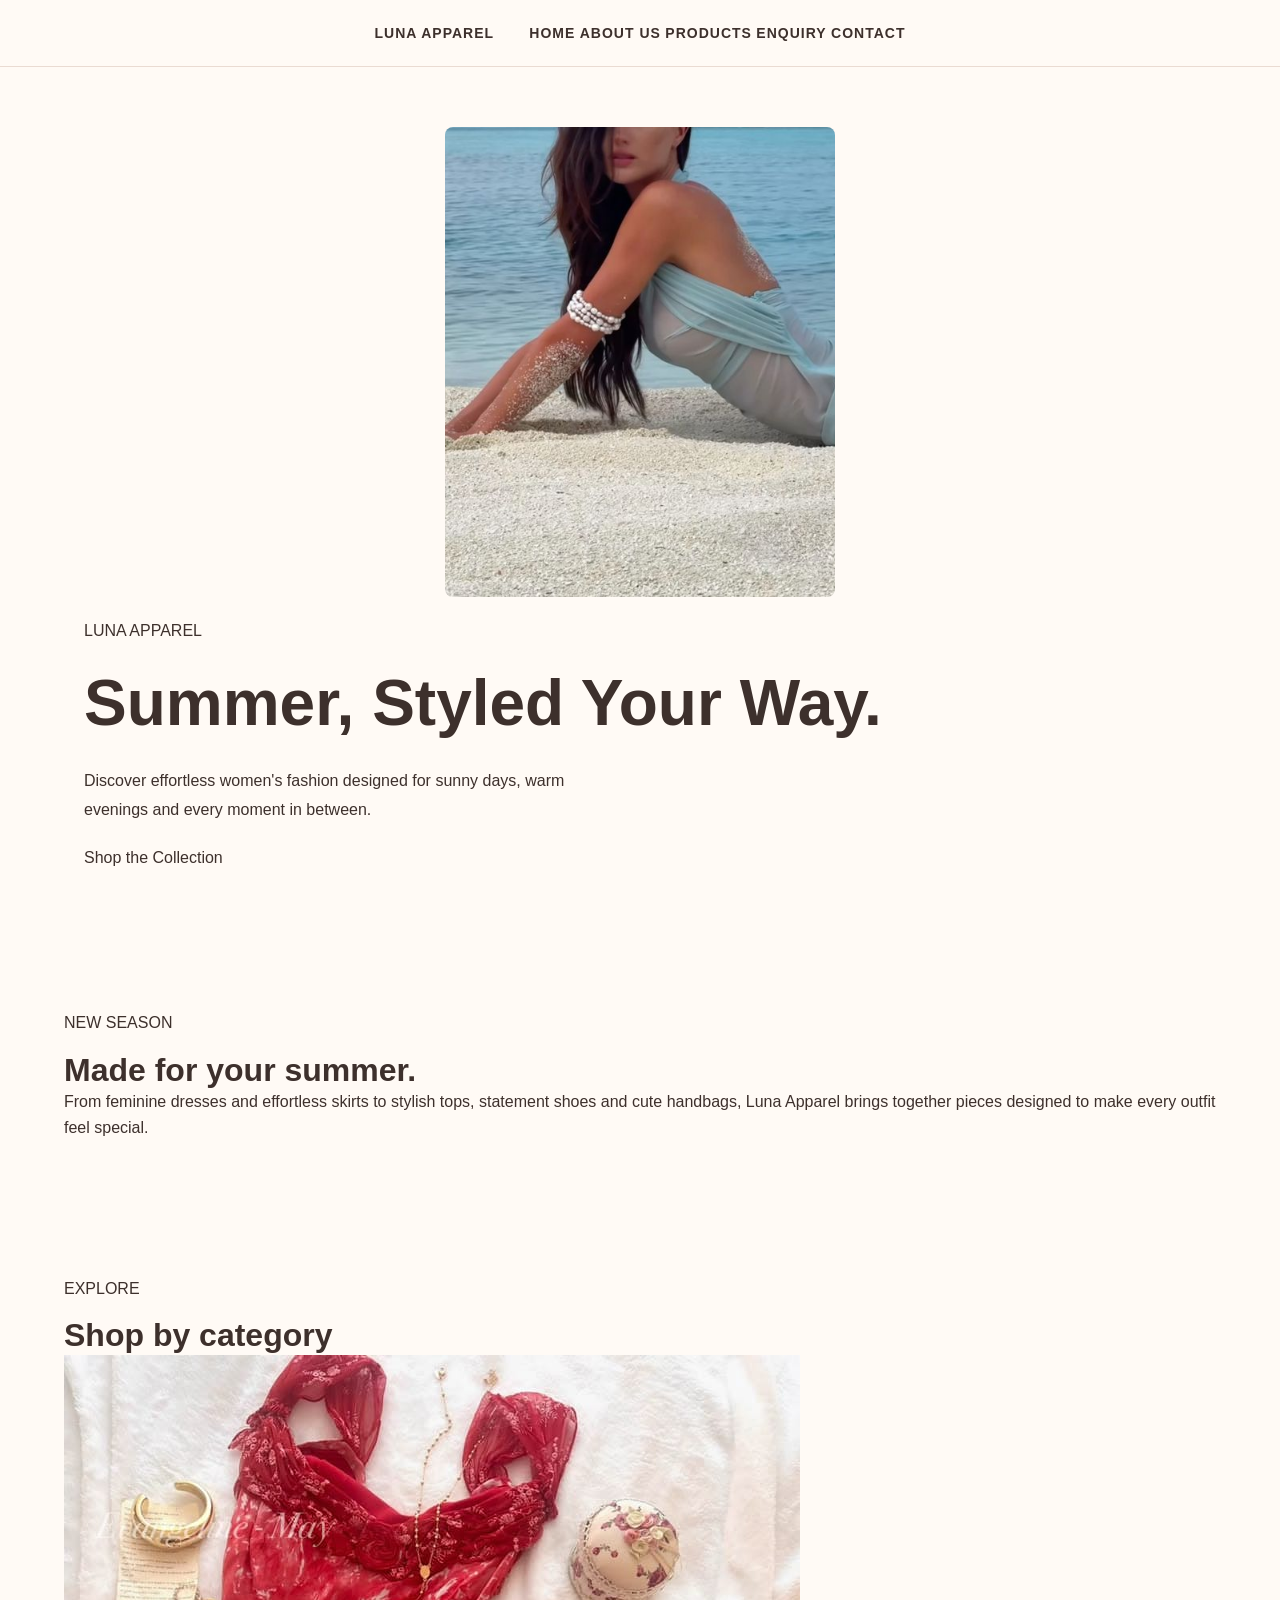
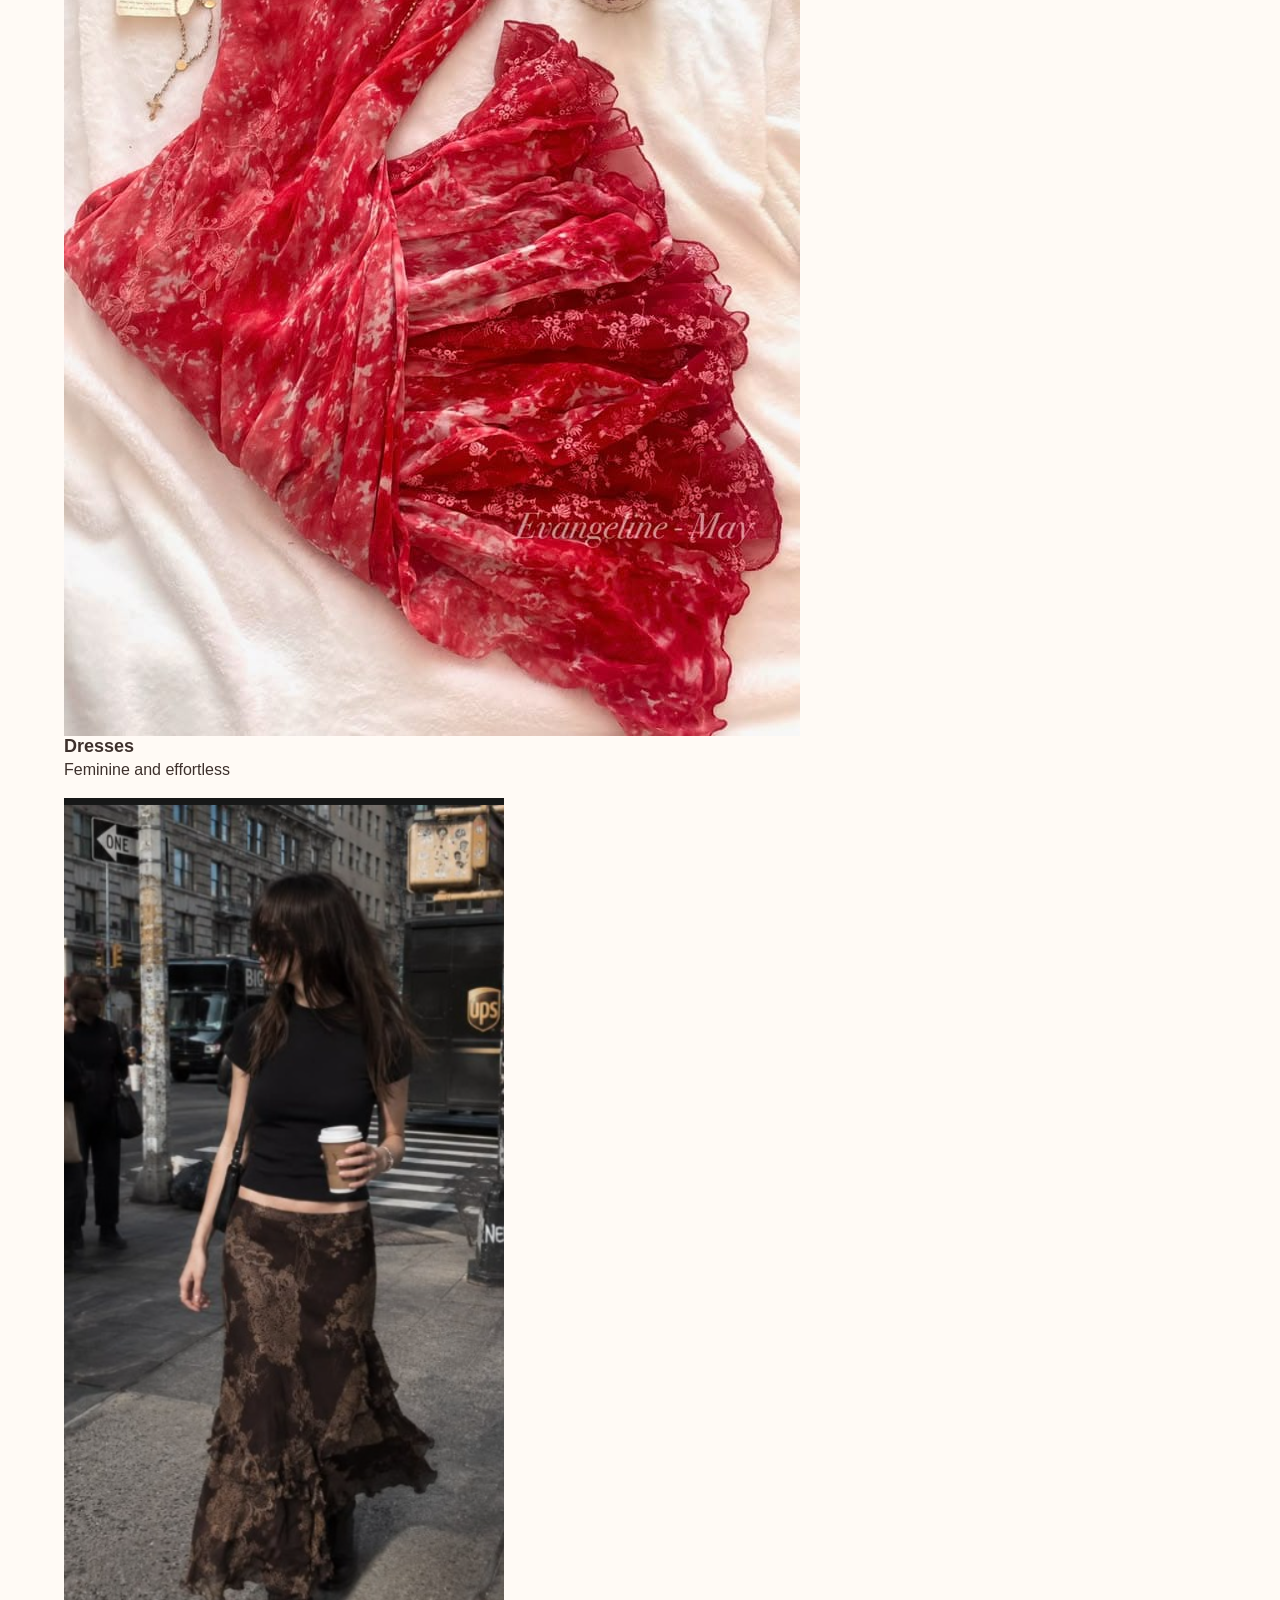
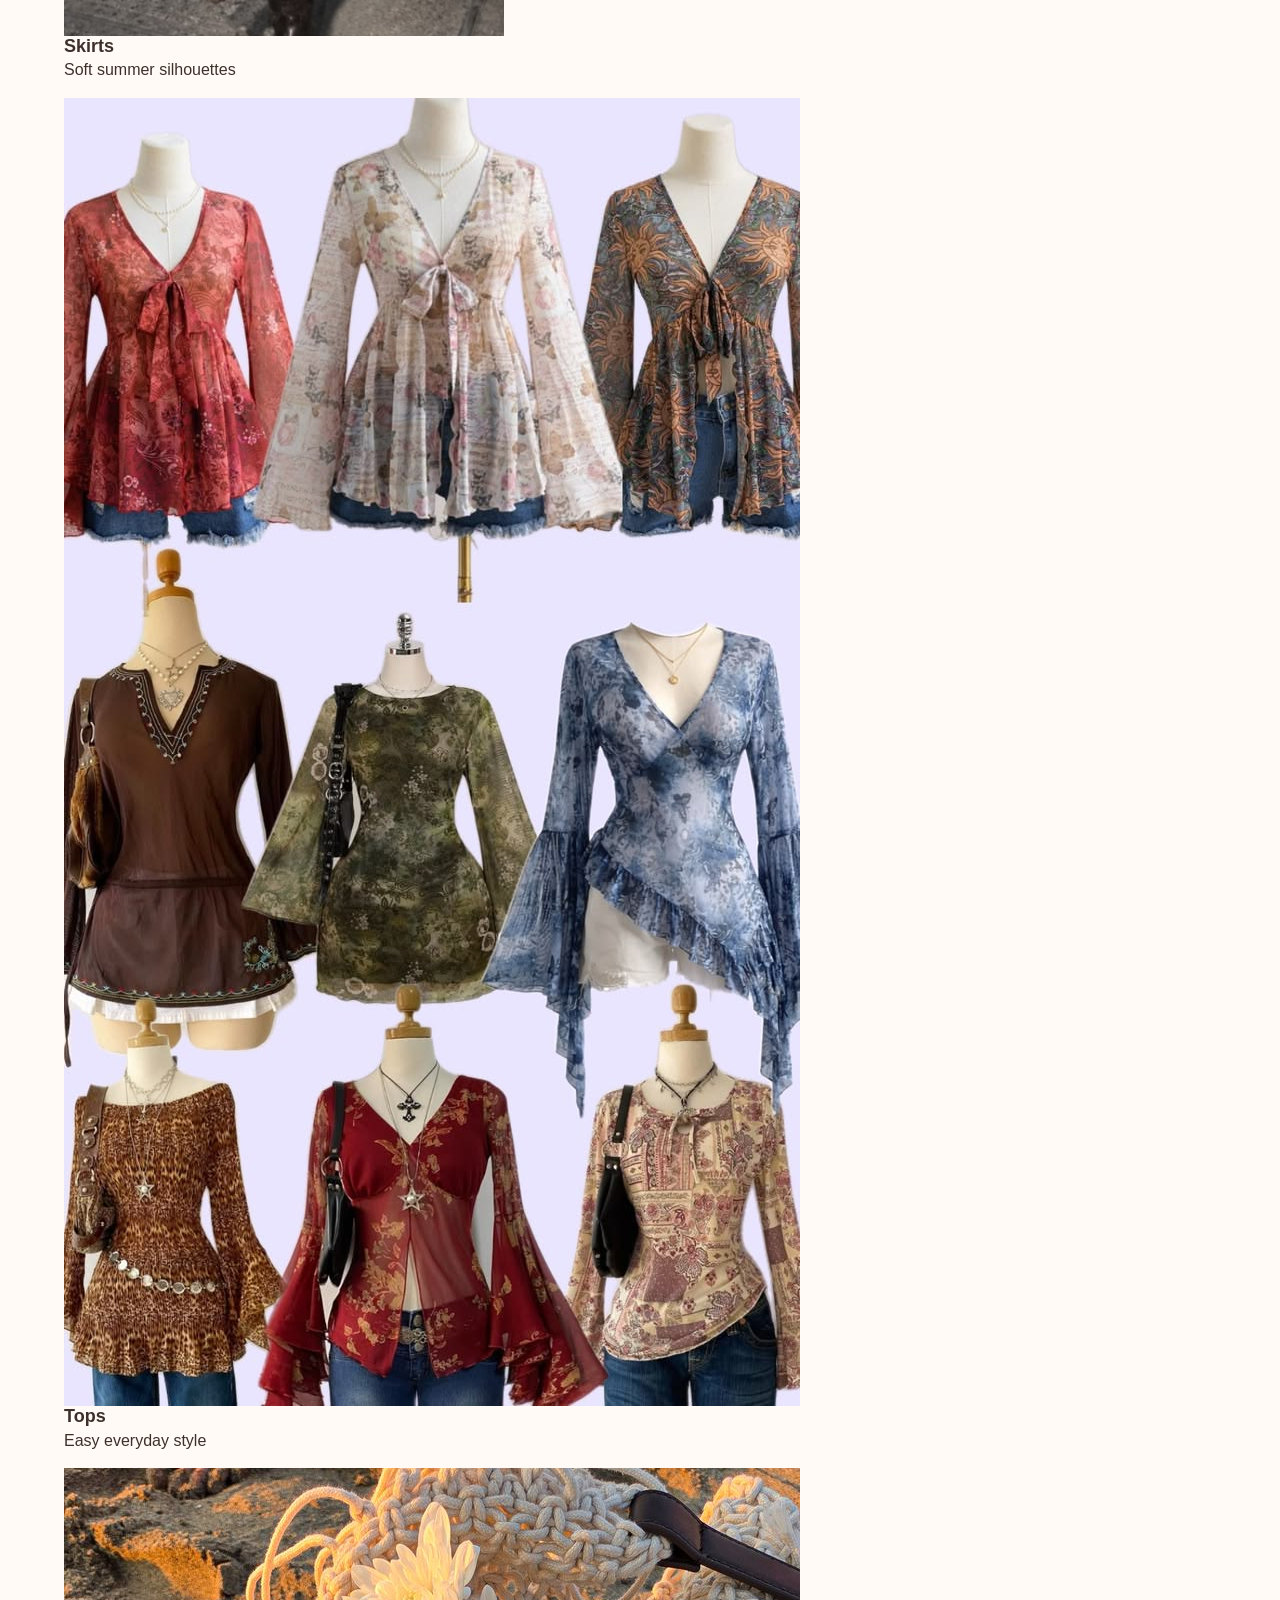
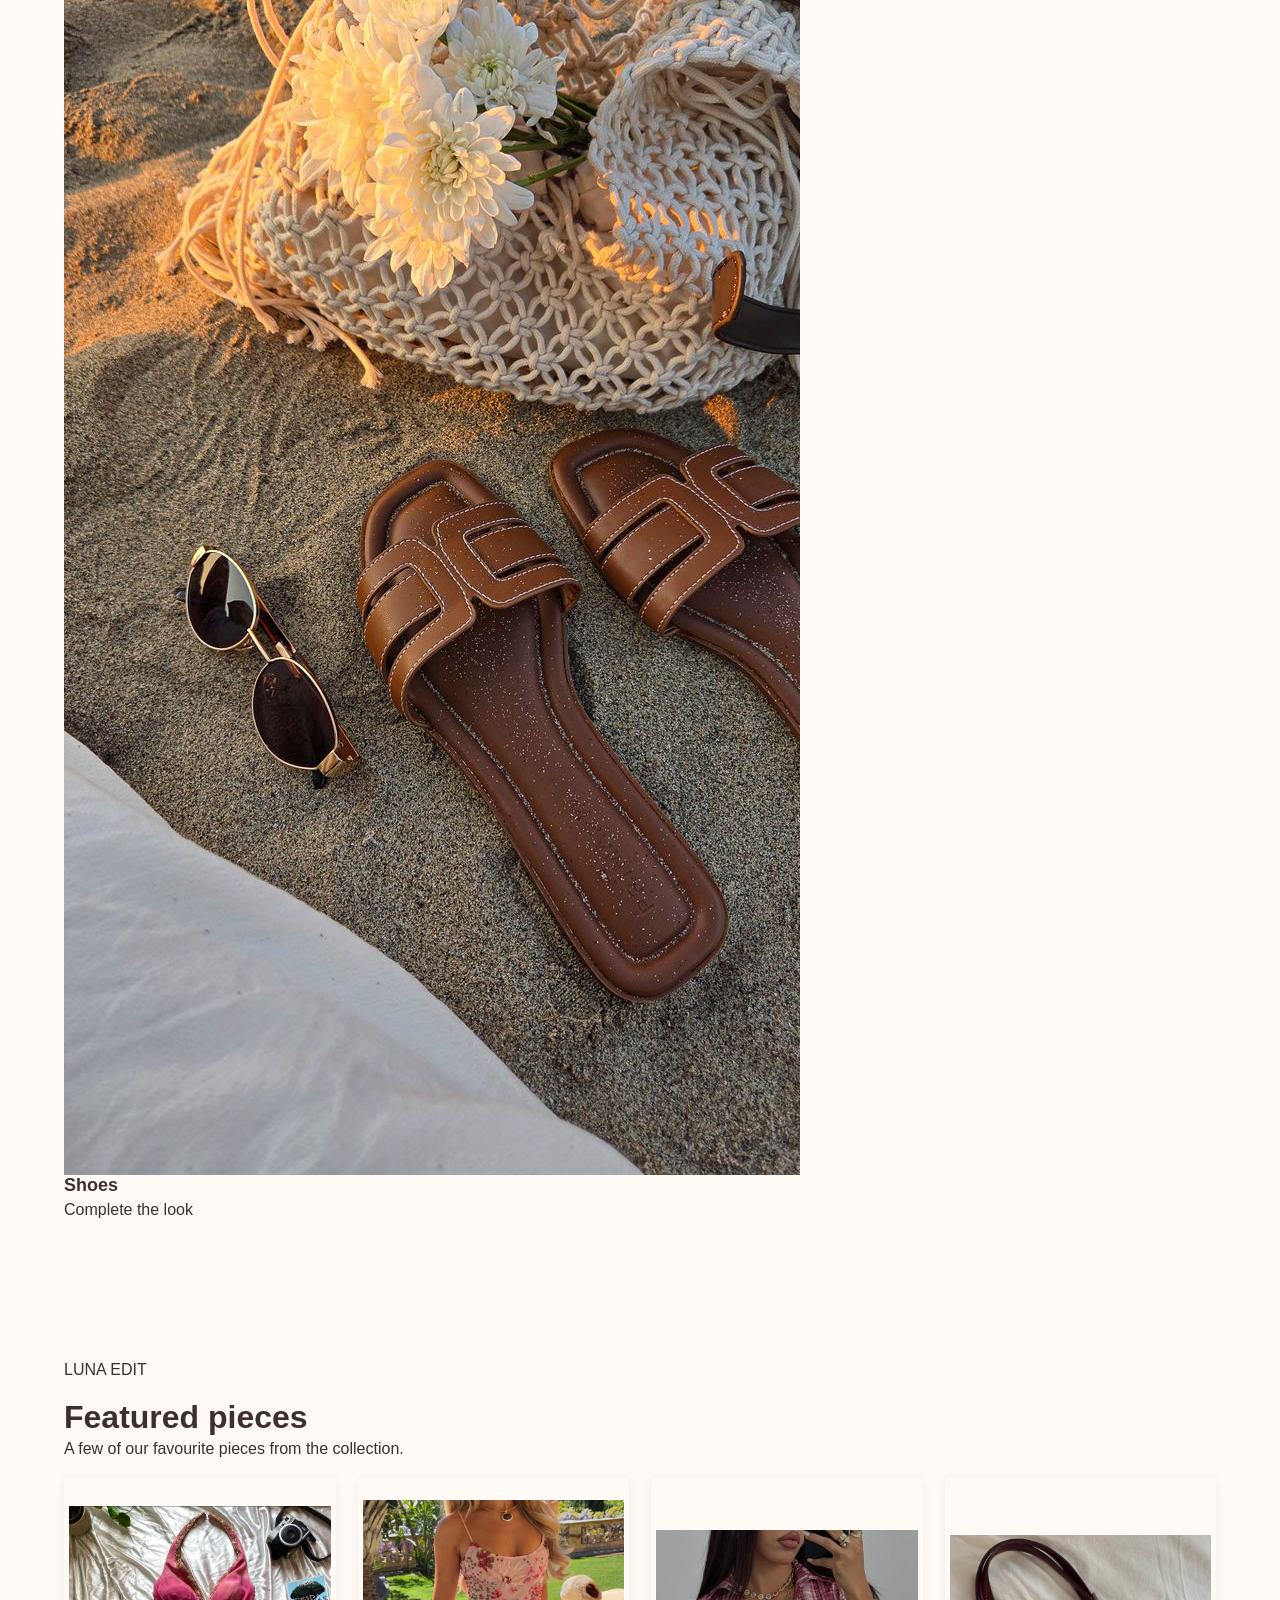
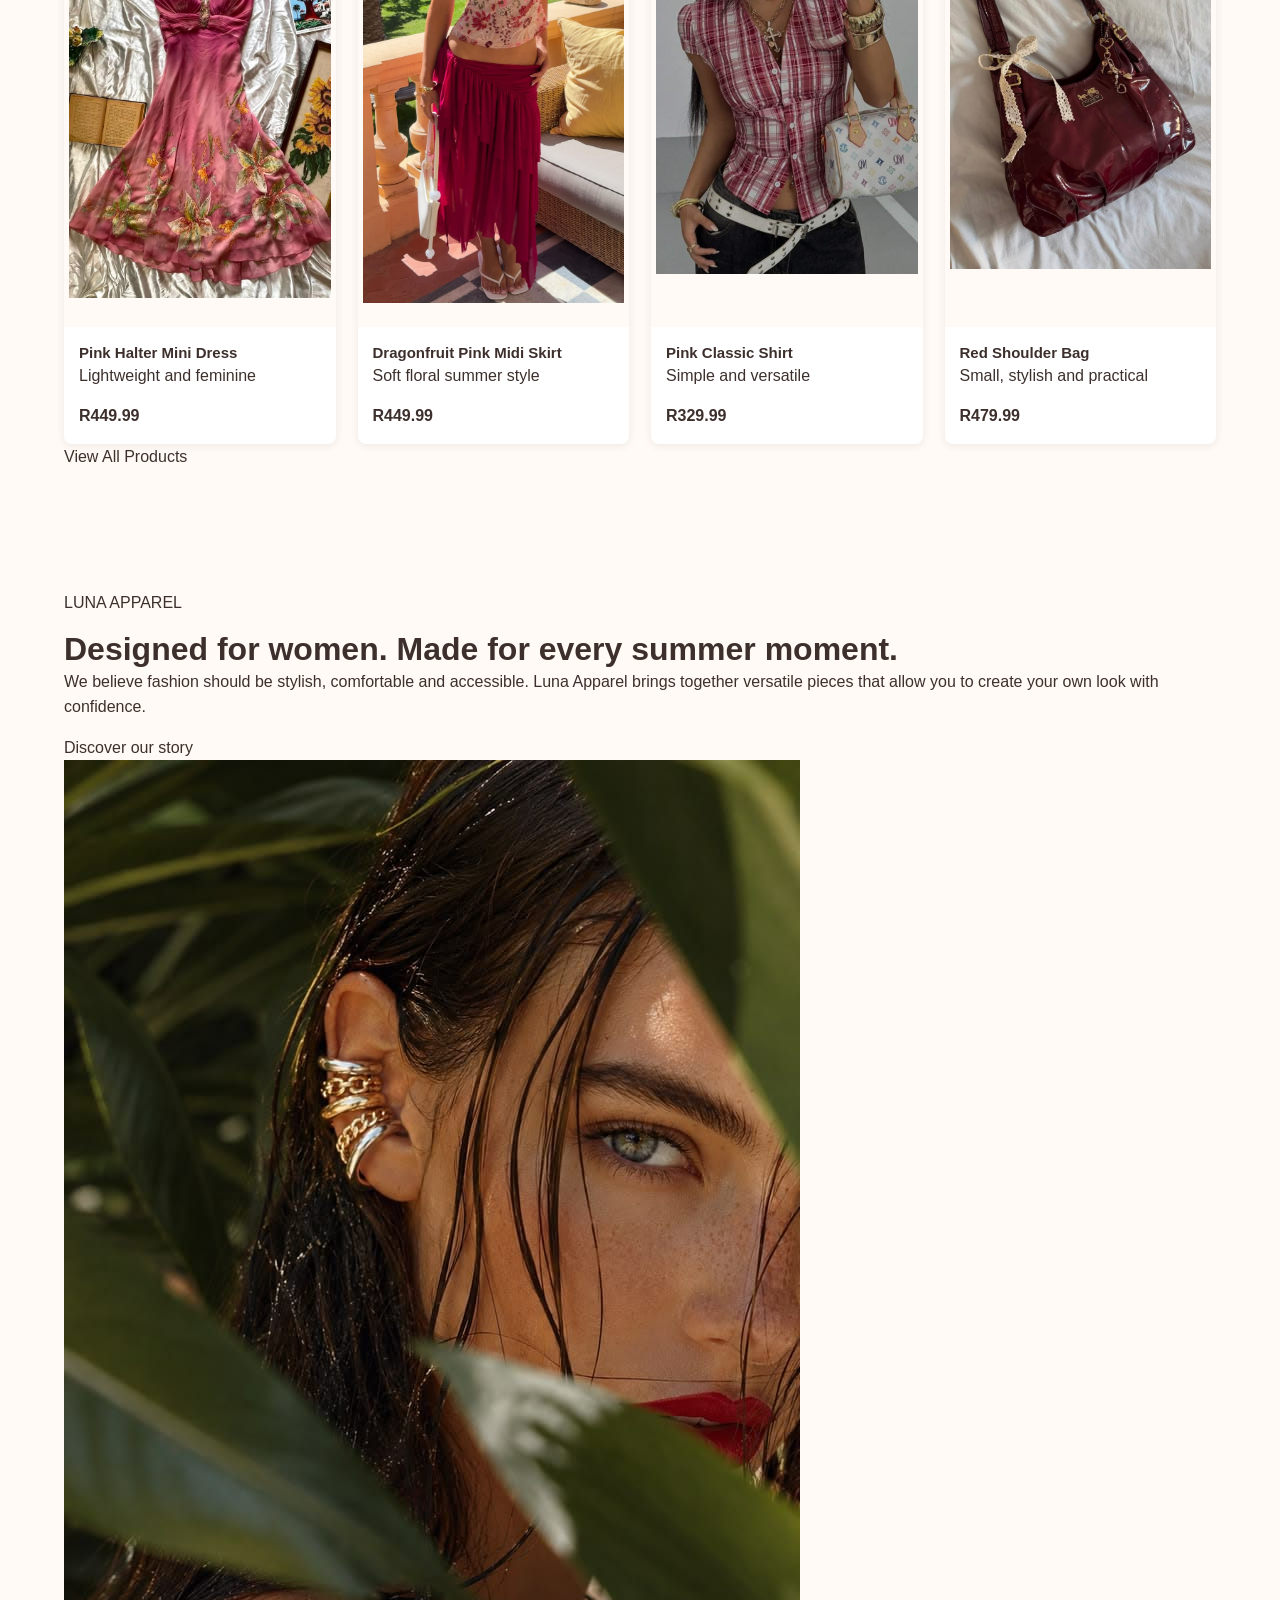
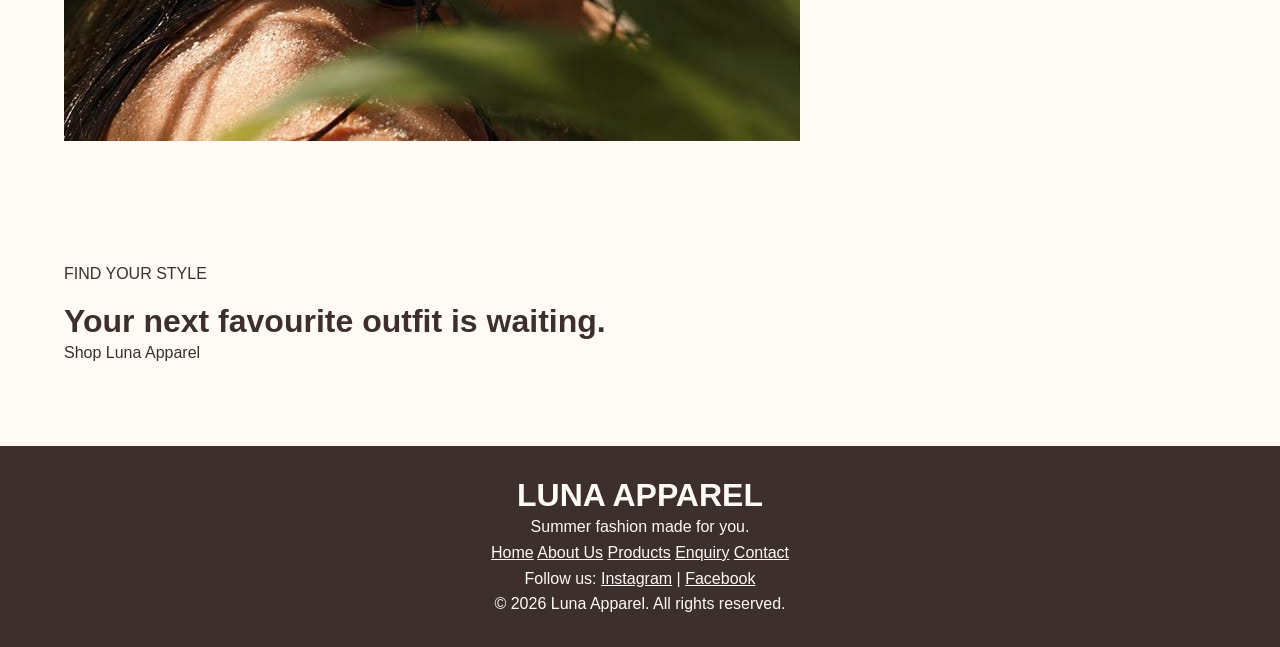
==== commit 12469bb6: "Restore and update index.html for Luna Apparel Restored and updated the HTML structure for the Luna " ====
--- a/index.html
+++ b/index.html
@@ -140,41 +140,41 @@
 
                 <article class="product-card">
                     <img src="My images/images/pink halter-neck mini dress.jpeg"
-                         alt="Pink halter-neck summer dress">
-                    <div class="product-info">
-                        <h3>Summer Midi Dress</h3>
+                         alt="Pink halter mini dress from Luna Apparel">
+                    <div class="product-info">
+                        <h3>Pink Halter Mini Dress</h3>
                         <p>Lightweight and feminine</p>
-                        <strong>R499.00</strong>
+                        <strong>R449.99</strong>
                     </div>
                 </article>
 
                 <article class="product-card">
                     <img src="My images/images/Dragonfruit pink Midi Skirt.jpeg"
-                         alt="Pink floral ruffle midi skirt">
-                    <div class="product-info">
-                        <h3>Floral Ruffle Skirt</h3>
+                         alt="Dragonfruit pink midi skirt from Luna Apparel">
+                    <div class="product-info">
+                        <h3>Dragonfruit Pink Midi Skirt</h3>
                         <p>Soft floral summer style</p>
-                        <strong>R349.00</strong>
+                        <strong>R449.99</strong>
                     </div>
                 </article>
 
                 <article class="product-card">
                     <img src="My images/images/pink shirt.jpeg"
-                         alt="Pink women's summer shirt">
-                    <div class="product-info">
-                        <h3>Classic Summer Top</h3>
+                         alt="Pink classic summer shirt from Luna Apparel">
+                    <div class="product-info">
+                        <h3>Pink Classic Shirt</h3>
                         <p>Simple and versatile</p>
-                        <strong>R299.00</strong>
+                        <strong>R329.99</strong>
                     </div>
                 </article>
 
                 <article class="product-card">
                     <img src="My images/images/Red Shoulder bag.jpeg"
-                         alt="Red women's shoulder handbag">
-                    <div class="product-info">
-                        <h3>Mini Luna Bag</h3>
+                         alt="Red shoulder handbag from Luna Apparel">
+                    <div class="product-info">
+                        <h3>Red Shoulder Bag</h3>
                         <p>Small, stylish and practical</p>
-                        <strong>R399.00</strong>
+                        <strong>R479.99</strong>
                     </div>
                 </article>
 
@@ -243,6 +243,12 @@
             <a href="contact.html">Contact</a>
         </div>
 
+        <p>
+            Follow us:
+            <a href="https://www.instagram.com/" target="_blank" rel="noopener">Instagram</a> |
+            <a href="https://www.facebook.com/" target="_blank" rel="noopener">Facebook</a>
+        </p>
+
         <p class="copyright">
             &copy; 2026 Luna Apparel. All rights reserved.
         </p>
@@ -252,4 +258,4 @@
     <script src="script.js"></script>
 
 </body>
-</html>+</html>
--- a/Style.css
+++ b/Style.css
@@ -1,6 +1,6 @@
 /* =========================================
    LUNA APPAREL
-   PART 2 - COMPLETE STYLE SHEET
+   COMPLETE STYLE SHEET - PART 3
 ========================================= */
 
 
@@ -72,7 +72,7 @@
 
 
 /* =========================================
-   3. GENERAL PAGE
+   3. GENERAL PAGE STYLING
 ========================================= */
 
 main {
@@ -110,12 +110,29 @@
 
 
 /* =========================================
-   4. GENERAL BUTTONS
+   4. BUTTONS
 ========================================= */
 
 button {
     border: none;
     cursor: pointer;
+    margin-top: 1.25rem;
+    padding: 0.875rem 1.5625rem;
+    border-radius: 1.875rem;
+    background-color: #c97968;
+    color: white;
+    font-weight: 600;
+    font-family: inherit;
+    transition: background-color 0.3s ease;
+}
+
+button:hover {
+    background-color: #9f5b4e;
+}
+
+button:disabled {
+    opacity: 0.65;
+    cursor: not-allowed;
 }
 
 
@@ -125,15 +142,10 @@
 
 .home-hero {
     min-height: 33.75rem;
-
     display: grid;
-
     grid-template-columns: 1fr 0.8fr;
-
     align-items: center;
-
     gap: 3.125rem;
-
     padding: 3.125rem 0;
 }
 
@@ -143,98 +155,66 @@
 
 .hero-small-text {
     color: #c97968;
-
     font-size: 0.8125rem;
-
     font-weight: bold;
-
     letter-spacing: 0.1875rem;
-
     margin-bottom: 0.9375rem;
 }
 
 .hero-content h1 {
     font-size: clamp(2.625rem, 5vw, 4.375rem);
-
     margin-bottom: 1.5625rem;
 }
 
 .hero-content > p:not(.hero-small-text) {
     max-width: 31.25rem;
-
     font-size: 1rem;
-
     line-height: 1.8;
-
     margin-bottom: 1.25rem;
 }
 
 
-/* =========================================
-   HOME BUTTON
-========================================= */
+/* Home button */
 
 .hero-button {
     margin-top: 0.625rem;
-
     padding: 0.8125rem 1.6875rem;
-
     background-color: #c97968;
-
     color: white;
-
     border-radius: 1.875rem;
-
     font-weight: 600;
-
-    transition:
-        background-color 0.3s ease,
-        transform 0.3s ease;
+    transition: background-color 0.3s ease, transform 0.3s ease;
 }
 
 .hero-button:hover {
     background-color: #9f5b4e;
-
     transform: translateY(-0.1875rem);
 }
 
 
-/* =========================================
-   HOME IMAGE
-========================================= */
+/* Home image */
 
 .hero-image {
     width: 100%;
-
     max-width: 24.375rem;
-
     height: 29.375rem;
-
     margin: 0 auto;
-
     overflow: hidden;
-
     border-radius: 0.5rem;
 }
 
 .hero-image img {
     width: 100%;
-
     height: 100%;
-
     object-fit: cover;
-
     object-position: center;
 }
 
 
-/* =========================================
-   FEATURED SECTION
-========================================= */
+/* Featured section */
 
 .featured-section {
     text-align: center;
-
     padding: 3.125rem 0 5rem;
 }
 
@@ -244,9 +224,7 @@
 
 .featured-section p {
     max-width: 40.625rem;
-
     margin: 0 auto;
-
     line-height: 1.8;
 }
 
@@ -257,553 +235,111 @@
 
 .products-page {
     width: 92%;
-
     max-width: 78.125rem;
-
     margin: 0 auto;
-
     padding: 1.25rem 0 5rem;
 }
-
-
-/* =========================================
-   PRODUCTS INTRO
-========================================= */
 
 .products-intro {
     text-align: center;
-
     padding: 2.8125rem 0 3.75rem;
 }
 
 .products-intro h1 {
     font-size: 2.75rem;
-
     margin-bottom: 0.9375rem;
 }
 
 .products-intro p {
     max-width: 40.625rem;
-
     margin: 0 auto;
-
     line-height: 1.7;
 }
 
 
-/* =========================================
-   7. PRODUCT CATEGORIES
-========================================= */
+/* Product categories */
 
 .product-category {
     padding: 0;
-
     margin-bottom: 8.75rem;
 }
 
 .product-category h2 {
     text-align: center;
-
     font-size: 1.875rem;
-
     margin-bottom: 2.1875rem;
 }
 
 
-/* =========================================
-   8. PRODUCT GRID
-========================================= */
+/* Product grid */
 
 .product-grid {
     display: grid;
-
     grid-template-columns: repeat(4, 1fr);
-
     gap: 1.375rem;
 }
 
 
-/* =========================================
-   9. PRODUCT CARD
-========================================= */
+/* Product cards */
 
 .product-card {
     background-color: white;
-
     border-radius: 0.5rem;
-
     overflow: hidden;
-
-    box-shadow:
-        0 0.125rem 0.625rem rgba(0, 0, 0, 0.07);
-
+    box-shadow: 0 0.125rem 0.625rem rgba(0, 0, 0, 0.07);
     display: flex;
-
     flex-direction: column;
-
-    transition:
-        transform 0.3s ease,
-        box-shadow 0.3s ease;
+    transition: transform 0.3s ease, box-shadow 0.3s ease;
 }
 
 .product-card:hover {
     transform: translateY(-0.3125rem);
-
-    box-shadow:
-        0 0.4375rem 1.125rem rgba(0, 0, 0, 0.12);
-}
-
-
-/* =========================================
-   10. PRODUCT IMAGES
-========================================= */
+    box-shadow: 0 0.4375rem 1.125rem rgba(0, 0, 0, 0.12);
+}
+
+
+/* Product images */
 
 .product-card img {
     width: 100%;
-
     height: 28.125rem;
-
     object-fit: contain;
-
     object-position: center center;
-
     background-color: #fffaf5;
-
     display: block;
-
     padding: 0.3125rem;
-}
-
-
-/* =========================================
-   11. PRODUCT INFORMATION
-========================================= */
+    transition: transform 0.3s ease;
+}
+
+.product-card img:hover {
+    transform: scale(1.04);
+}
+
+
+/* Product information */
 
 .product-info {
     padding: 0.9375rem;
-
     min-height: 6.25rem;
-
     display: flex;
-
     flex-direction: column;
 }
 
 .product-info h3 {
     font-size: 0.9375rem;
-
     font-weight: 600;
-
     line-height: 1.4;
-
     margin: 0;
 }
 
 .product-info .price {
     margin-top: auto;
-
     margin-bottom: 0;
-
     padding-top: 0.625rem;
-
     font-size: 1rem;
-
     font-weight: bold;
 }
 
-
-/* =========================================
-   12. FORMS
-========================================= */
-
-form {
-    max-width: 40.625rem;
-
-    margin-top: 1.875rem;
-}
-
-label {
-    display: block;
-
-    margin-top: 0.9375rem;
-
-    margin-bottom: 0.3125rem;
-
-    font-weight: 600;
-}
-
-input,
-textarea {
-    width: 100%;
-
-    padding: 0.875rem;
-
-    border: 1px solid #d8c6bd;
-
-    border-radius: 0.375rem;
-
-    background-color: white;
-
-    font-family: inherit;
-
-    font-size: 1rem;
-}
-
-input:focus,
-textarea:focus {
-    outline: 2px solid #c97968;
-
-    border-color: #c97968;
-}
-
-button {
-    margin-top: 1.25rem;
-
-    padding: 0.875rem 1.5625rem;
-
-    border-radius: 1.875rem;
-
-    background-color: #c97968;
-
-    color: white;
-
-    font-weight: 600;
-
-    transition: background-color 0.3s ease;
-}
-
-button:hover {
-    background-color: #9f5b4e;
-}
-
-
-/* =========================================
-   13. FOOTER
-========================================= */
-
-footer {
-    margin-top: 1.25rem;
-
-    padding: 1.875rem 5%;
-
-    background-color: #3d302c;
-
-    color: #fffaf5;
-
-    text-align: center;
-}
-
-footer p {
-    margin: 0 auto;
-}
-
-
-/* =========================================
-   14. TABLET
-========================================= */
-
-@media (max-width: 56.25rem) {
-
-    .product-grid {
-        grid-template-columns: repeat(3, 1fr);
-    }
-
-}
-
-
-/* =========================================
-   15. SMALL TABLET
-========================================= */
-
-@media (max-width: 48rem) {
-
-    header {
-        padding: 1rem 4%;
-    }
-
-    nav {
-        gap: 0.75rem 1.25rem;
-    }
-
-    nav a {
-        font-size: 0.75rem;
-    }
-
-    main {
-        width: 92%;
-    }
-
-
-    /* Home */
-
-    .home-hero {
-        grid-template-columns: 1fr;
-
-        text-align: center;
-
-        gap: 1.875rem;
-
-        padding: 2.1875rem 0;
-    }
-
-    .hero-content {
-        padding: 0.625rem;
-    }
-
-    .hero-content > p:not(.hero-small-text) {
-        margin-left: auto;
-
-        margin-right: auto;
-    }
-
-    .hero-image {
-        width: 75%;
-
-        height: 26.25rem;
-    }
-
-
-    /* Products */
-
-    .product-grid {
-        grid-template-columns: repeat(2, 1fr);
-    }
-
-    .product-category {
-        margin-bottom: 6.875rem;
-    }
-
-}
-
-
-/* =========================================
-   16. MOBILE
-========================================= */
-
-@media (max-width: 30rem) {
-
-    header {
-        padding: 0.875rem 4%;
-    }
-
-    nav {
-        gap: 0.5rem 0.9375rem;
-    }
-
-    nav a {
-        font-size: 0.6875rem;
-    }
-
-
-    /* General */
-
-    section {
-        padding: 2.5rem 0;
-    }
-
-    h1 {
-        font-size: 2.375rem;
-    }
-
-    h2 {
-        font-size: 1.6875rem;
-    }
-
-
-    /* Home */
-
-    .home-hero {
-        padding: 1.5625rem 0;
-    }
-
-    .hero-content h1 {
-        font-size: 2.5rem;
-    }
-
-    .hero-image {
-        width: 85%;
-
-        height: 23.75rem;
-    }
-
-
-    /* Products */
-
-    .products-page {
-        width: 92%;
-    }
-
-    .products-intro {
-        padding: 2.1875rem 0 2.8125rem;
-    }
-
-    .products-intro h1 {
-        font-size: 2.125rem;
-    }
-
-    .product-category {
-        margin-bottom: 5.625rem;
-    }
-
-    .product-category h2 {
-        font-size: 1.6875rem;
-
-        margin-bottom: 1.5625rem;
-    }
-
-    .product-grid {
-        grid-template-columns: repeat(2, 1fr);
-
-        gap: 0.75rem;
-    }
-
-
-    /* Keep product images tall */
-
-    .product-card img {
-        width: 100%;
-
-        height: 28.125rem;
-
-        object-fit: contain;
-
-        object-position: center center;
-
-        padding: 0.3125rem;
-    }
-
-    .product-info {
-        padding: 0.75rem;
-
-        min-height: 5.625rem;
-    }
-
-    .product-info h3 {
-        font-size: 0.875rem;
-    }
-
-    .product-info .price {
-        font-size: 0.9375rem;
-    }
-
-
-    /* Forms */
-
-    input,
-    textarea {
-        font-size: 1rem;
-    }
-
-}
-/* =========================================
-   CONTACT PAGE
-========================================= */
-
-.contact-page {
-    padding-bottom: 2rem;
-}
-
-.contact-intro {
-    text-align: center;
-    padding: 3rem 0 2rem;
-}
-
-.contact-intro h1 {
-    margin-bottom: 0.75rem;
-}
-
-.contact-intro p {
-    max-width: 40rem;
-    margin: 0 auto;
-}
-
-.contact-layout {
-    display: grid;
-    grid-template-columns: 1fr 1fr;
-    gap: 3rem;
-    padding: 1rem 0 2.5rem;
-}
-
-.contact-details,
-.contact-form-section {
-    background-color: white;
-    padding: 2rem;
-    border-radius: 0.5rem;
-    box-shadow: 0 0.125rem 0.625rem rgba(0, 0, 0, 0.06);
-}
-
-.contact-details h2,
-.contact-form-section h2 {
-    font-size: 1.5rem;
-    margin-bottom: 1.25rem;
-}
-
-.contact-details h3 {
-    font-size: 1rem;
-    margin-top: 1rem;
-    margin-bottom: 0.25rem;
-}
-
-.contact-details p {
-    margin-bottom: 0.5rem;
-}
-
-.contact-form-section form {
-    margin-top: 0;
-    max-width: none;
-}
-
-.location-section {
-    padding: 1rem 0 3rem;
-}
-
-.location-section h2 {
-    text-align: center;
-    font-size: 1.5rem;
-    margin-bottom: 1rem;
-}
-
-.location-section iframe {
-    display: block;
-    border-radius: 0.5rem;
-}
-
-
-/* Contact page mobile layout */
-
-@media (max-width: 48rem) {
-
-    .contact-layout {
-        grid-template-columns: 1fr;
-        gap: 1.5rem;
-    }
-
-    .contact-details,
-    .contact-form-section {
-        padding: 1.5rem;
-    }
-
-}
-
-@media (max-width: 30rem) {
-
-    .contact-intro {
-        padding: 2rem 0 1.5rem;
-    }
-
-    .contact-intro h1 {
-        font-size: 2.25rem;
-    }
-
-    .contact-layout {
-        padding-bottom: 1rem;
-    }
-
-    .location-section iframe {
-        height: 240px;
-    }
-
-}
 
 /* Product search and filters */
 
@@ -822,23 +358,205 @@
     border: 1px solid #ccc;
     border-radius: 5px;
     font-size: 15px;
+    background-color: white;
 }
 
 .product-controls input {
     min-width: 220px;
 }
 
-/* Product image hover effect */
-
-.product-card img {
-    transition: transform 0.3s ease;
-}
-
-.product-card img:hover {
-    transform: scale(1.04);
-}
-
-/* Image lightbox */
+
+/* =========================================
+   7. FORMS
+========================================= */
+
+form {
+    max-width: 40.625rem;
+    margin-top: 1.875rem;
+}
+
+label {
+    display: block;
+    margin-top: 0.9375rem;
+    margin-bottom: 0.3125rem;
+    font-weight: 600;
+}
+
+input,
+textarea,
+select {
+    width: 100%;
+    padding: 0.875rem;
+    border: 1px solid #d8c6bd;
+    border-radius: 0.375rem;
+    background-color: white;
+    font-family: inherit;
+    font-size: 1rem;
+}
+
+input:focus,
+textarea:focus,
+select:focus {
+    outline: 2px solid #c97968;
+    border-color: #c97968;
+}
+
+textarea {
+    resize: vertical;
+}
+
+
+/* =========================================
+   8. CONTACT PAGE
+========================================= */
+
+.contact-page {
+    padding-bottom: 2rem;
+}
+
+.contact-intro {
+    text-align: center;
+    padding: 3rem 0 2rem;
+}
+
+.contact-intro h1 {
+    margin-bottom: 0.75rem;
+}
+
+.contact-intro p {
+    max-width: 40rem;
+    margin: 0 auto;
+}
+
+.contact-layout {
+    display: grid;
+    grid-template-columns: 1fr 1fr;
+    gap: 3rem;
+    padding: 1rem 0 2.5rem;
+}
+
+.contact-details,
+.contact-form-section {
+    background-color: white;
+    padding: 2rem;
+    border-radius: 0.5rem;
+    box-shadow: 0 0.125rem 0.625rem rgba(0, 0, 0, 0.06);
+}
+
+.contact-details h2,
+.contact-form-section h2 {
+    font-size: 1.5rem;
+    margin-bottom: 1.25rem;
+}
+
+.contact-details h3 {
+    font-size: 1rem;
+    margin-top: 1rem;
+    margin-bottom: 0.25rem;
+}
+
+.contact-details p {
+    margin-bottom: 0.5rem;
+}
+
+.contact-form-section form {
+    margin-top: 0;
+    max-width: none;
+}
+
+.location-section {
+    padding: 1rem 0 3rem;
+}
+
+.location-section h2 {
+    text-align: center;
+    font-size: 1.5rem;
+    margin-bottom: 1rem;
+}
+
+.location-section iframe {
+    display: block;
+    border-radius: 0.5rem;
+}
+
+
+/* =========================================
+   9. CONFIRMATION POPUPS
+========================================= */
+
+/* Hide both popups when the page first loads */
+
+#enquiryPopup,
+#contactPopup {
+    display: none !important;
+    position: fixed;
+    inset: 0;
+    z-index: 10000;
+    background-color: rgba(0, 0, 0, 0.65);
+    justify-content: center;
+    align-items: center;
+    padding: 1rem;
+}
+
+/* JavaScript adds the show class after successful submission */
+
+#enquiryPopup.show,
+#contactPopup.show {
+    display: flex !important;
+}
+
+/* Popup content */
+
+#enquiryPopup .enquiry-popup-content,
+#contactPopup .contact-popup-content {
+    background-color: #fffaf5;
+    color: #3d302c;
+    padding: 2rem;
+    border-radius: 0.5rem;
+    width: 100%;
+    max-width: 30rem;
+    text-align: center;
+    box-shadow: 0 0.25rem 1rem rgba(0, 0, 0, 0.2);
+}
+
+#enquiryPopup h2,
+#contactPopup h2 {
+    margin-bottom: 1rem;
+}
+
+#enquiryPopup p,
+#contactPopup p {
+    line-height: 1.7;
+}
+
+/* Contact email preview */
+
+#contactPopup textarea {
+    width: 100%;
+    min-height: 150px;
+    margin-top: 1rem;
+    border: 1px solid #d8c6bd;
+    border-radius: 0.375rem;
+    padding: 0.75rem;
+    background-color: white;
+    color: #3d302c;
+    resize: vertical;
+}
+
+/* Popup links and buttons */
+
+#contactPopup a {
+    display: inline-block;
+    margin: 0.75rem;
+    color: #9f5b4e;
+    text-decoration: underline;
+    font-weight: 600;
+}
+
+
+/* =========================================
+   10. PRODUCT IMAGE LIGHTBOX
+========================================= */
 
 .lightbox {
     position: fixed;
@@ -866,9 +584,205 @@
     cursor: pointer;
 }
 
-/* Mobile layout */
-
-@media (max-width: 600px) {
+
+/* =========================================
+   11. FOOTER
+========================================= */
+
+footer {
+    margin-top: 1.25rem;
+    padding: 1.875rem 5%;
+    background-color: #3d302c;
+    color: #fffaf5;
+    text-align: center;
+}
+
+footer p {
+    margin: 0 auto;
+}
+
+
+/* =========================================
+   12. TABLET RESPONSIVENESS
+========================================= */
+
+@media (max-width: 56.25rem) {
+
+    .product-grid {
+        grid-template-columns: repeat(3, 1fr);
+    }
+
+}
+
+
+/* =========================================
+   13. SMALL TABLET RESPONSIVENESS
+========================================= */
+
+@media (max-width: 48rem) {
+
+    header {
+        padding: 1rem 4%;
+    }
+
+    nav {
+        gap: 0.75rem 1.25rem;
+    }
+
+    nav a {
+        font-size: 0.75rem;
+    }
+
+    main {
+        width: 92%;
+    }
+
+    /* Home */
+
+    .home-hero {
+        grid-template-columns: 1fr;
+        text-align: center;
+        gap: 1.875rem;
+        padding: 2.1875rem 0;
+    }
+
+    .hero-content {
+        padding: 0.625rem;
+    }
+
+    .hero-content > p:not(.hero-small-text) {
+        margin-left: auto;
+        margin-right: auto;
+    }
+
+    .hero-image {
+        width: 75%;
+        height: 26.25rem;
+    }
+
+    /* Products */
+
+    .product-grid {
+        grid-template-columns: repeat(2, 1fr);
+    }
+
+    .product-category {
+        margin-bottom: 6.875rem;
+    }
+
+    /* Contact */
+
+    .contact-layout {
+        grid-template-columns: 1fr;
+        gap: 1.5rem;
+    }
+
+    .contact-details,
+    .contact-form-section {
+        padding: 1.5rem;
+    }
+
+}
+
+
+/* =========================================
+   14. MOBILE RESPONSIVENESS
+========================================= */
+
+@media (max-width: 30rem) {
+
+    header {
+        padding: 0.875rem 4%;
+    }
+
+    nav {
+        gap: 0.5rem 0.9375rem;
+    }
+
+    nav a {
+        font-size: 0.6875rem;
+    }
+
+    /* General */
+
+    section {
+        padding: 2.5rem 0;
+    }
+
+    h1 {
+        font-size: 2.375rem;
+    }
+
+    h2 {
+        font-size: 1.6875rem;
+    }
+
+    /* Home */
+
+    .home-hero {
+        padding: 1.5625rem 0;
+    }
+
+    .hero-content h1 {
+        font-size: 2.5rem;
+    }
+
+    .hero-image {
+        width: 85%;
+        height: 23.75rem;
+    }
+
+    /* Products */
+
+    .products-page {
+        width: 92%;
+    }
+
+    .products-intro {
+        padding: 2.1875rem 0 2.8125rem;
+    }
+
+    .products-intro h1 {
+        font-size: 2.125rem;
+    }
+
+    .product-category {
+        margin-bottom: 5.625rem;
+    }
+
+    .product-category h2 {
+        font-size: 1.6875rem;
+        margin-bottom: 1.5625rem;
+    }
+
+    .product-grid {
+        grid-template-columns: repeat(2, 1fr);
+        gap: 0.75rem;
+    }
+
+    .product-card img {
+        width: 100%;
+        height: 28.125rem;
+        object-fit: contain;
+        object-position: center center;
+        padding: 0.3125rem;
+    }
+
+    .product-info {
+        padding: 0.75rem;
+        min-height: 5.625rem;
+    }
+
+    .product-info h3 {
+        font-size: 0.875rem;
+    }
+
+    .product-info .price {
+        font-size: 0.9375rem;
+    }
+
+    /* Product controls */
+
     .product-controls {
         flex-direction: column;
     }
@@ -876,5 +790,157 @@
     .product-controls input,
     .product-controls select {
         width: 100%;
-    }
-}+        min-width: 0;
+    }
+
+    /* Contact */
+
+    .contact-intro {
+        padding: 2rem 0 1.5rem;
+    }
+
+    .contact-intro h1 {
+        font-size: 2.25rem;
+    }
+
+    .contact-layout {
+        padding-bottom: 1rem;
+    }
+
+    .location-section iframe {
+        height: 240px;
+    }
+
+    /* Forms */
+
+    input,
+    textarea,
+    select {
+        font-size: 1rem;
+    }
+
+    /* Popups */
+
+    #enquiryPopup .enquiry-popup-content,
+    #contactPopup .contact-popup-content {
+        padding: 1.5rem;
+    }
+
+    /* Lightbox */
+
+    .lightbox {
+        padding: 15px;
+    }
+
+    .lightbox img {
+        max-width: 100%;
+        max-height: 80vh;
+    }
+
+    .lightbox-close {
+        top: 10px;
+        right: 20px;
+    }
+
+}
+
+.error-message {
+    display: block;
+    color: #c0392b;
+    font-size: 0.85rem;
+    min-height: 1.1em;
+    margin-top: 0.25rem;
+}
+
+input.invalid,
+select.invalid,
+textarea.invalid {
+    border: 2px solid #c0392b;
+}
+
+.no-results {
+    text-align: center;
+    padding: 2rem;
+}
+
+.product-info .stock-status {
+    font-size: 0.85rem;
+    margin: 0.25rem 0 0;
+}
+
+.stock-status.in { color: #2e7d32; }
+.stock-status.low { color: #e67e22; }
+.stock-status.out { color: #c0392b; }
+
+.products-enquiry-link {
+    text-align: center;
+    margin-bottom: 3rem;
+}
+
+.products-enquiry-link a {
+    text-decoration: underline;
+    color: #9f5b4e;
+}
+
+.fade-in {
+    animation: fadeIn 0.6s ease backwards;
+}
+
+@keyframes fadeIn {
+    from { opacity: 0; transform: translateY(12px); }
+    to { opacity: 1; transform: translateY(0); }
+}
+
+.faq-section h2 {
+    margin-bottom: 1.5rem;
+}
+
+.accordion-item {
+    border-bottom: 1px solid #eadbd2;
+}
+
+.accordion-button,
+.accordion-button:hover {
+    display: block;
+    width: 100%;
+    margin-top: 0;
+    padding: 1rem 0;
+    border-radius: 0;
+    background: none;
+    color: #3d302c;
+    text-align: left;
+    font-size: 1rem;
+    font-weight: 600;
+}
+
+.accordion-button:hover {
+    color: #c97968;
+}
+
+.accordion-button::after {
+    content: "+";
+    float: right;
+    font-size: 1.25rem;
+}
+
+.accordion-button[aria-expanded="true"]::after {
+    content: "\2212";
+}
+
+.accordion-panel {
+    padding: 0 0 1rem;
+}
+
+.accordion-panel a {
+    text-decoration: underline;
+    color: #9f5b4e;
+}
+
+#map {
+    border-radius: 0.5rem;
+    z-index: 0;
+}
+
+footer a {
+    text-decoration: underline;
+}
